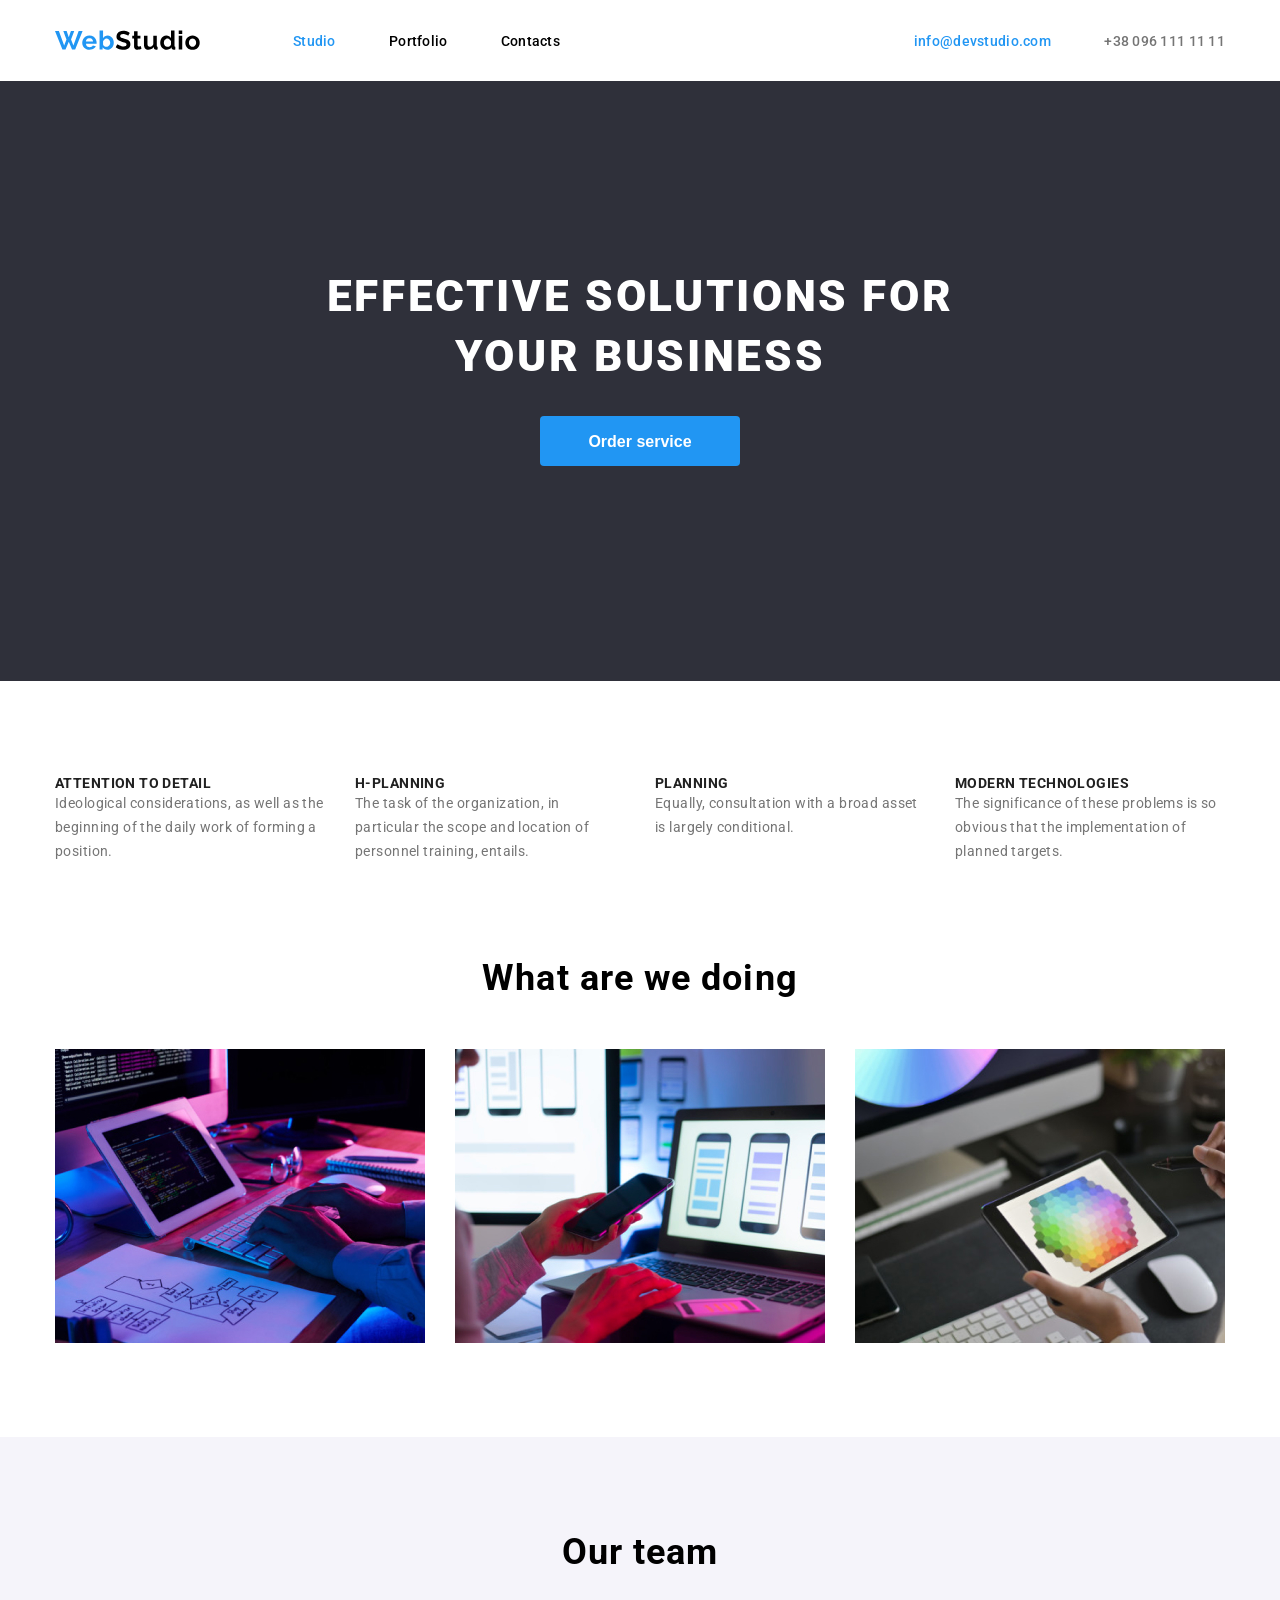
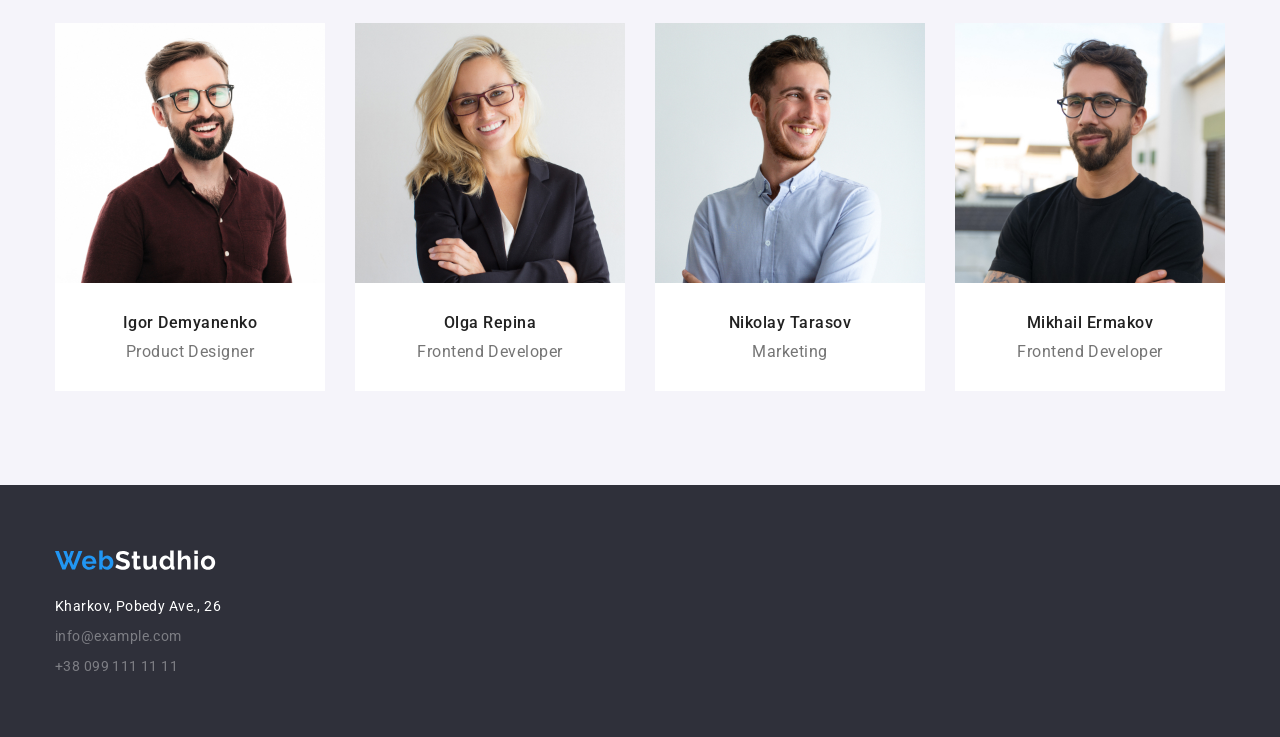
==== index.html @ f6b81341 "first commit" ====
<!DOCTYPE html>
<html lang="en">
<head>
    <meta charset="UTF-8">
    <meta name="viewport" content="width=device-width, initial-scale=1.0">
    <link rel="preconnect" href="https://fonts.googleapis.com">
    <link rel="preconnect" href="https://fonts.gstatic.com" crossorigin>
    <link href="https://fonts.googleapis.com/css2?family=Roboto:ital,wght@0,100..900;1,100..900&display=swap" rel="stylesheet">
    <link rel="stylesheet" href="css\style.css">
    <title>WebStudio</title> 
</head>
<body>
    <header class="header">
    <div class="container">
        <div class="header-container">
            <a href="#" class="header-logo">
                <img src="img\WebStudio.svg" alt="WebStudio" width="145px" height="31px">
            </a>
            <nav class="header-nav">
                <a href="#" class="header-link link-color">Studio</a>
                <a href="#" class="header-link">Portfolio</a>
                <a href="#" class="header-link">Contacts</a>
            </nav>
            <nav class="header-contact">
                <a href="mailto:info@devstudio.com" class="contact link-color">info@devstudio.com</a>
                <a href="tel:380961111111" class="contact color-grey">+38 096 111 11 11</a>
            </nav>
        </div>
    </div>
    </header>
    <main>
        <section class="hero">
            <div class="container hero-container">
            <h1 class="main-title">Effective solutions for your business</h1>
            <button class="button"><a href="#">Order service</a></button>
            </div>
        </section>
        <section class="advan">
            <div class="container">
                <div class="advan-container">
                <div class="description"><h3>Attention to detail</h3><p>Ideological considerations, as well as the beginning of the daily work of forming a position.</p></div>
                <div class="description"><h3>h-Planning</h3><p>The task of the organization, in particular the scope and location of personnel training, entails.</p></div>
                <div class="description"><h3>Planning</h3><p>Equally, consultation with a broad asset is largely conditional.</p></div>
                <div class="description"><h3>Modern technologies</h3><p>The significance of these problems is so obvious that the implementation of planned targets.</p></div>
                </div>
            </div>
        </section>
        <section class="activity">
            <div class="container">
            <h2 class="title">What are we doing</h2>
            <div class="activity-container">
                <img src="img\box 1.jpg" alt="black-tablet" width="370" height="294px">
                <img src="img\box 2.jpg" alt="laptop" width="370" height="294px">
                <img src="img\box 3.jpg" alt="color-tablet" width="370" height="294px">
            </div>
            </div>
        </section>
        <section class="team">
            <div class="container">
            <h2 class="title">Our team</h2>
            <div class="team-container">
                <article class="person"><img src="img\img.jpg" alt="Igor" width="270px" height="260px"><h4>Igor Demyanenko</h4><p>Product Designer</p></article>
                <article class="person"><img src="img\img (1).jpg" alt="Olga" width="270px" height="260px"><h4>Olga Repina</h4><p>Frontend Developer</p></article>
                <article class="person"><img src="img\img (2).jpg" alt="Nikolay" width="270px" height="260px"><h4>Nikolay Tarasov</h4><p>Marketing</p></article>
                <article class="person"><img src="img\img (3).jpg" alt="Mikhail" width="270px" height="260px"><h4>Mikhail Ermakov</h4><p>Frontend Developer</p></article>
            </div>
            </div>
        </section>
    </main>
    <footer class="footer">
        <div class="container">
            <a href="#">
                <img class="footer-logo" src="img\WebStudhio.svg" alt="WebStudhio" width="161px" height="31px">
            </a>
            <p class="adress">Kharkov, Pobedy Ave., 26</p>
            <p class="footer-contact">info@example.com</p>
            <p class="footer-contact">+38 099 111 11 11</p>
        </div>
    </footer>
</body>
</html>
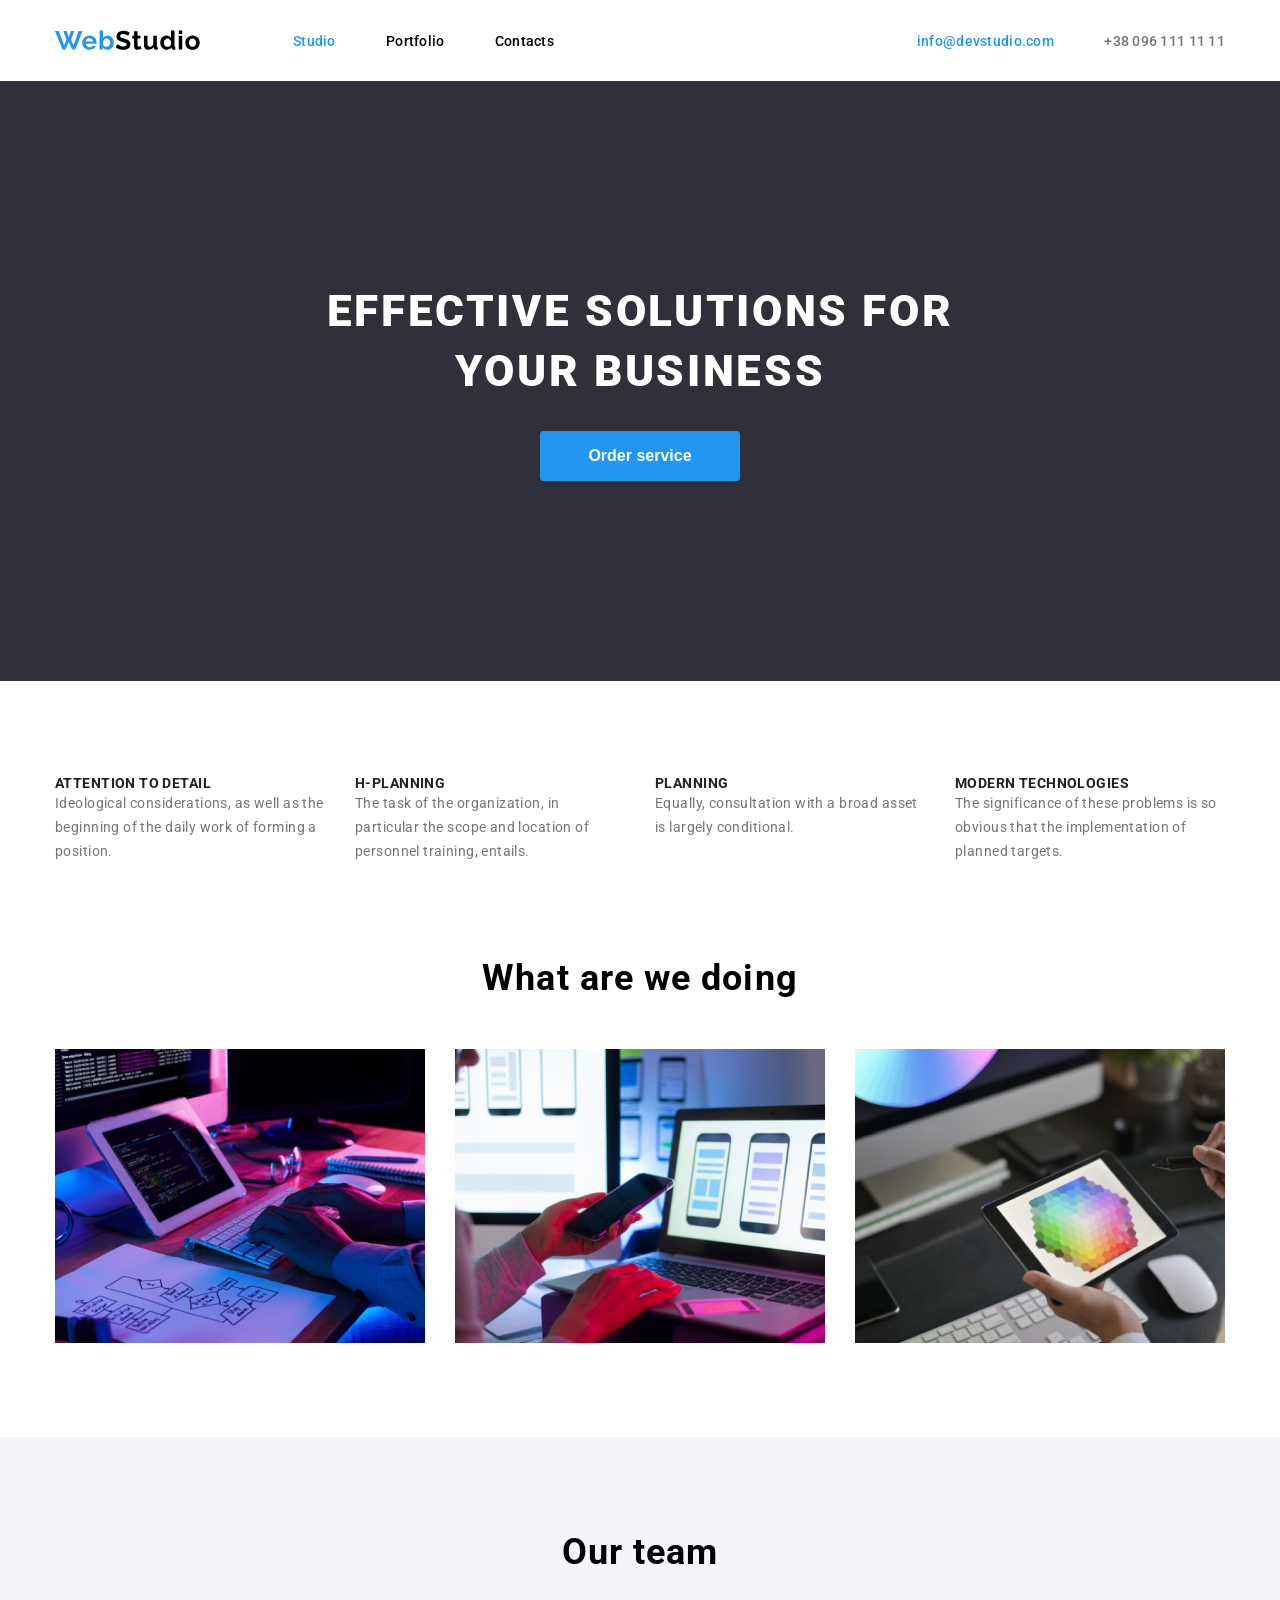
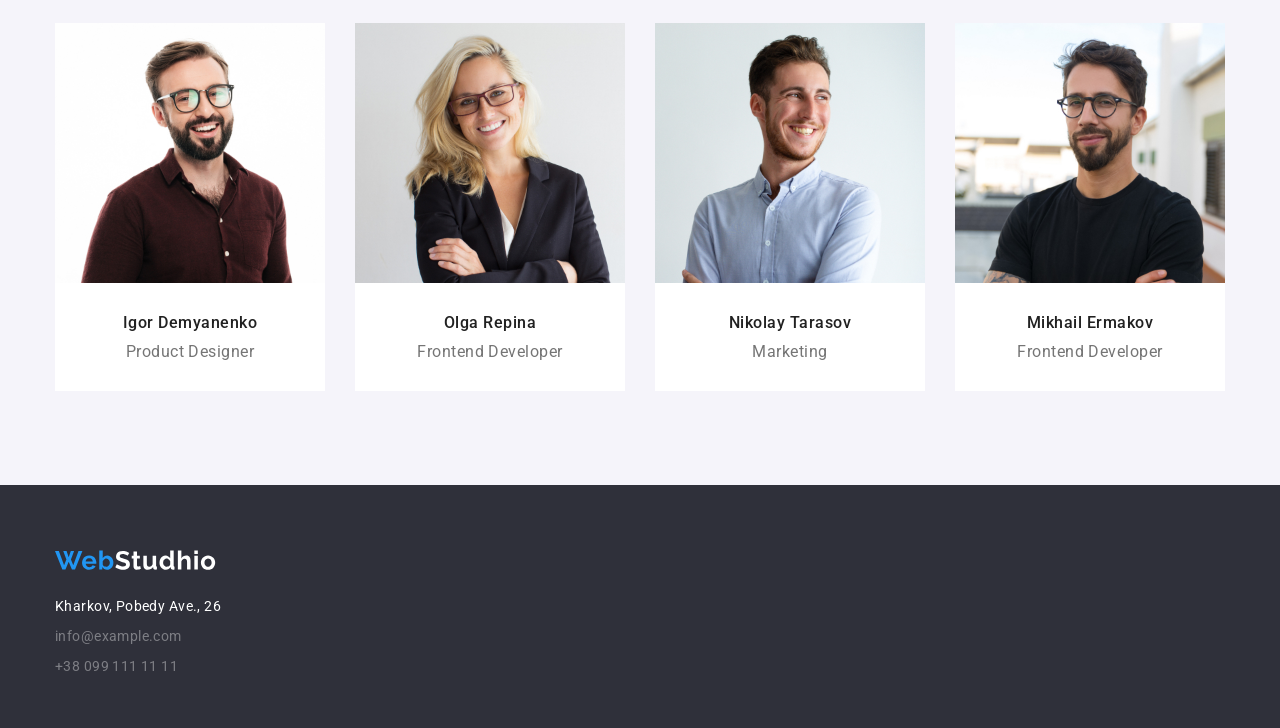
==== commit a8f05825: "second commit" ====
--- a/index.html
+++ b/index.html
@@ -6,7 +6,7 @@
     <link rel="preconnect" href="https://fonts.googleapis.com">
     <link rel="preconnect" href="https://fonts.gstatic.com" crossorigin>
     <link href="https://fonts.googleapis.com/css2?family=Roboto:ital,wght@0,100..900;1,100..900&display=swap" rel="stylesheet">
-    <link rel="stylesheet" href="css\style.css">
+    <link rel="stylesheet" href="css/style.css">
     <title>WebStudio</title> 
 </head>
 <body>
@@ -14,15 +14,15 @@
     <div class="container">
         <div class="header-container">
             <a href="#" class="header-logo">
-                <img src="img\WebStudio.svg" alt="WebStudio" width="145px" height="31px">
+                <img src="img/WebStudio.svg" alt="WebStudio" width="145" height="31">
             </a>
             <nav class="header-nav">
                 <a href="#" class="header-link link-color">Studio</a>
                 <a href="#" class="header-link">Portfolio</a>
-                <a href="#" class="header-link">Contacts</a>
+                <a href="#" class="header-link child3">Contacts</a>
             </nav>
             <nav class="header-contact">
-                <a href="mailto:info@devstudio.com" class="contact link-color">info@devstudio.com</a>
+                <a href="mailto:info@devstudio.com" class="contact link-color child3">info@devstudio.com</a>
                 <a href="tel:380961111111" class="contact color-grey">+38 096 111 11 11</a>
             </nav>
         </div>
@@ -32,16 +32,16 @@
         <section class="hero">
             <div class="container hero-container">
             <h1 class="main-title">Effective solutions for your business</h1>
-            <button class="button"><a href="#">Order service</a></button>
+            <button class="button">Order service</button>
             </div>
         </section>
         <section class="advan">
             <div class="container">
                 <div class="advan-container">
-                <div class="description"><h3>Attention to detail</h3><p>Ideological considerations, as well as the beginning of the daily work of forming a position.</p></div>
-                <div class="description"><h3>h-Planning</h3><p>The task of the organization, in particular the scope and location of personnel training, entails.</p></div>
-                <div class="description"><h3>Planning</h3><p>Equally, consultation with a broad asset is largely conditional.</p></div>
-                <div class="description"><h3>Modern technologies</h3><p>The significance of these problems is so obvious that the implementation of planned targets.</p></div>
+                <div class="description"><h2>Attention to detail</h2><p>Ideological considerations, as well as the beginning of the daily work of forming a position.</p></div>
+                <div class="description"><h2>h-Planning</h2><p>The task of the organization, in particular the scope and location of personnel training, entails.</p></div>
+                <div class="description"><h2>Planning</h2><p>Equally, consultation with a broad asset is largely conditional.</p></div>
+                <div class="description"><h2>Modern technologies</h2><p>The significance of these problems is so obvious that the implementation of planned targets.</p></div>
                 </div>
             </div>
         </section>
@@ -49,9 +49,9 @@
             <div class="container">
             <h2 class="title">What are we doing</h2>
             <div class="activity-container">
-                <img src="img\box 1.jpg" alt="black-tablet" width="370" height="294px">
-                <img src="img\box 2.jpg" alt="laptop" width="370" height="294px">
-                <img src="img\box 3.jpg" alt="color-tablet" width="370" height="294px">
+                <div><img src="img/box1.jpg" alt="black-tablet" width="370" height="294"></div>
+                <div><img src="img/box2.jpg" alt="laptop" width="370" height="294"></div>
+                <div><img src="img/box3.jpg" alt="color-tablet" width="370" height="294"></div>
             </div>
             </div>
         </section>
@@ -59,10 +59,10 @@
             <div class="container">
             <h2 class="title">Our team</h2>
             <div class="team-container">
-                <article class="person"><img src="img\img.jpg" alt="Igor" width="270px" height="260px"><h4>Igor Demyanenko</h4><p>Product Designer</p></article>
-                <article class="person"><img src="img\img (1).jpg" alt="Olga" width="270px" height="260px"><h4>Olga Repina</h4><p>Frontend Developer</p></article>
-                <article class="person"><img src="img\img (2).jpg" alt="Nikolay" width="270px" height="260px"><h4>Nikolay Tarasov</h4><p>Marketing</p></article>
-                <article class="person"><img src="img\img (3).jpg" alt="Mikhail" width="270px" height="260px"><h4>Mikhail Ermakov</h4><p>Frontend Developer</p></article>
+                <article class="person"><img src="img/img.jpg" alt="Igor" width="270" height="260"><div class="person-title"><h3>Igor Demyanenko</h3><p>Product Designer</p></div></article>
+                <article class="person"><img src="img/img(1).jpg" alt="Olga" width="270" height="260"><div class="person-title"><h3>Olga Repina</h3><p>Frontend Developer</p></div></article>
+                <article class="person"><img src="img/img(2).jpg" alt="Nikolay" width="270" height="260"><div class="person-title"><h3>Nikolay Tarasov</h3><p>Marketing</p></div></article>
+                <article class="person"><img src="img/img(3).jpg" alt="Mikhail" width="270" height="260"><div class="person-title"><h3>Mikhail Ermakov</h3><p>Frontend Developer</p></div></article>
             </div>
             </div>
         </section>
@@ -70,11 +70,13 @@
     <footer class="footer">
         <div class="container">
             <a href="#">
-                <img class="footer-logo" src="img\WebStudhio.svg" alt="WebStudhio" width="161px" height="31px">
+                <img class="footer-logo" src="img/WebStudhio.svg" alt="WebStudhio" width="161" height="31">
             </a>
-            <p class="adress">Kharkov, Pobedy Ave., 26</p>
-            <p class="footer-contact">info@example.com</p>
-            <p class="footer-contact">+38 099 111 11 11</p>
+            <ul class="footer-list">
+            <li class="adress">Kharkov, Pobedy Ave., 26</li>
+            <li><a class="footer-contact" href="mailto:info@example.com">info@example.com</a></li>
+            <li><a class="footer-contact" href="tel:380991111111">+38 099 111 11 11</a></li>
+            </ul>
         </div>
     </footer>
 </body>
--- a/css/style.css
+++ b/css/style.css
@@ -0,0 +1,245 @@
+
+      *{
+        box-sizing: border-box;
+        }
+html, body, div, span, applet, object, iframe,
+h1, h2, h3, h4, h5, h6, p, blockquote, pre,
+a, abbr, acronym, address, big, cite, code,
+del, dfn, em, img, ins, kbd, q, s, samp,
+small, strike, strong, sub, sup, tt, var,
+b, u, i, center,
+dl, dt, dd, ol, ul, li,
+fieldset, form, label, legend,
+table, caption, tbody, tfoot, thead, tr, th, td,
+article, aside, canvas, details, embed, 
+figure, figcaption, footer, header, hgroup, 
+menu, nav, output, ruby, section, summary,
+time, mark, audio, video {
+	margin: 0;
+	padding: 0;
+	border: 0;
+	font-size: 100%;
+	font: inherit;
+	vertical-align: middle;
+}
+article, aside, details, figcaption, figure, 
+footer, header, hgroup, menu, nav, section {
+	display: block;
+}
+body {
+	line-height: 1;
+}
+ol, ul {
+	list-style: none;
+}
+blockquote, q {
+	quotes: none;
+}
+blockquote:before, blockquote:after,
+q:before, q:after {
+	content: '';
+	content: none;
+}
+table {
+	border-collapse: collapse;
+	border-spacing: 0;
+}
+    body{
+        font-family: "Roboto", sans-serif;
+        background-color: #FFFFFF;
+        line-height: 100%;
+    }
+    a{
+        color: inherit;
+        text-decoration: none;
+    }
+    .container{
+        width: 1200px;
+        margin:0 auto;
+        padding: 0 15px;
+    }
+    .title{
+        font-size: 36px;
+        font-weight: 700;
+        letter-spacing: 0.03em;
+        line-height: 42px;
+    }
+    /* Header section */
+    .header{
+        padding: 25px 0;
+    }
+    .header-container{
+        display: flex;
+        align-items: center;
+        font-weight: 500;
+        font-size: 14px;
+        letter-spacing: 0.02em;
+    }
+    .header-logo{
+        margin-right: 93px;
+    }
+    .header-nav{
+        font-size: 0;
+    }
+    .header-link{
+    display: inline-block;
+    margin-right: 50px;
+    font-size: 14px;
+    }
+    .header-contact{
+        margin-left: auto;
+        font-size: 0;
+    }
+    .contact{
+    margin-left: 50px;
+    display: inline-block;
+    font-size: 14px;
+    }
+    .link-color{
+        color: #2196F3;
+    }
+    .color-grey{
+        color: #757575;
+    }
+    .child3{
+        margin: 0;
+    }
+        /* Footer section */
+    .footer{
+        background-color: #2F303A;
+        padding: 60px 0 51px;
+        font-weight: 400;
+        font-size: 14px;
+        letter-spacing: 0.03em;
+    }
+    .footer-logo{
+        display: inline-block;  
+    }
+    .adress{
+        color: #FFFFFF;
+        line-height: 21px;
+    }
+    .footer-contact{
+        color: #FFFFFF60;
+        line-height: 21px;
+    }
+    .footer-list{
+        margin-top: 20px;
+    }
+    ul li{
+        margin-bottom: 9px;
+    }
+    ul li:last-child{
+        margin: 0;
+    }
+        /* Hero section */
+    .hero{
+        background-color: #2F303A;
+    }
+    .hero-container{
+        min-height: 600px;
+        display: flex;
+        flex-direction: column;
+        justify-content: center;
+        align-items: center;
+        }
+    .main-title{
+        color: #FFFFFF;
+        text-transform: uppercase;
+        font-weight: 900;
+        font-size: 44px;
+        line-height: 60px;
+        letter-spacing: 0.06em;
+        max-width: 696px;
+        text-align: center;
+    }
+    .button{
+        background-color: #2196F3;
+        color: #FFFFFF;
+        border: none;
+        width: 200px;
+        height: 50px;
+        font-weight: 700;
+        font-size: 16px;
+        border-radius: 4px;
+        margin-top: 30px;
+    }
+
+    /* Advan section */
+    .advan{
+        padding: 94px 0;
+    }
+    .advan-container{
+        display: flex;
+        gap: 30px;
+    }
+    .description{
+        flex: 1 1 25%;
+    }
+    .description>h2{
+        font-weight: 700;
+        text-transform: uppercase;
+        font-size: 14px;
+        letter-spacing: 0.03em;
+        color: #212121;
+    }
+    .description>p{
+        font-weight: 400;
+        color: #757575;
+        font-size: 14px;
+        line-height: 24px;
+        letter-spacing: 0.03em;
+    }
+    /* Activity section */
+    .activity{
+        text-align: center;
+        padding-bottom: 94px;
+    }
+    .activity-container{
+        display: flex;
+        gap: 30px;
+        margin: 50px 0 0;
+    }
+    /* Team section */
+    .team{
+        text-align: center;
+        background-color: #F5F4FA;
+        min-height: 648px;
+        display: flex;
+        flex-direction: column;
+        justify-content: center;
+        align-items: center;
+    }
+    .team-container{
+        display: flex;
+        justify-content: center;
+        gap: 30px;
+        margin-top: 50px;
+    }
+    .person{
+        background-color: #FFFFFF;
+        flex: 1 1 25%;
+    }
+    .person-title{
+        padding: 30px;
+    }
+    .person-title>h3{
+        margin: 0 0 10px;
+        color: #212121;
+        font-weight: 500;
+        font-size: 16px;
+        line-height: 19px;
+        letter-spacing: 0.03em;
+    }
+    .person-title>p{
+        color: #757575;
+        font-weight: 400;
+        font-size: 16px;
+        line-height: 19px;
+        letter-spacing: 0.03em;
+    }
+    .person>img{
+        object-fit: cover;
+        width: 100%;
+        height: 260px;
+    }
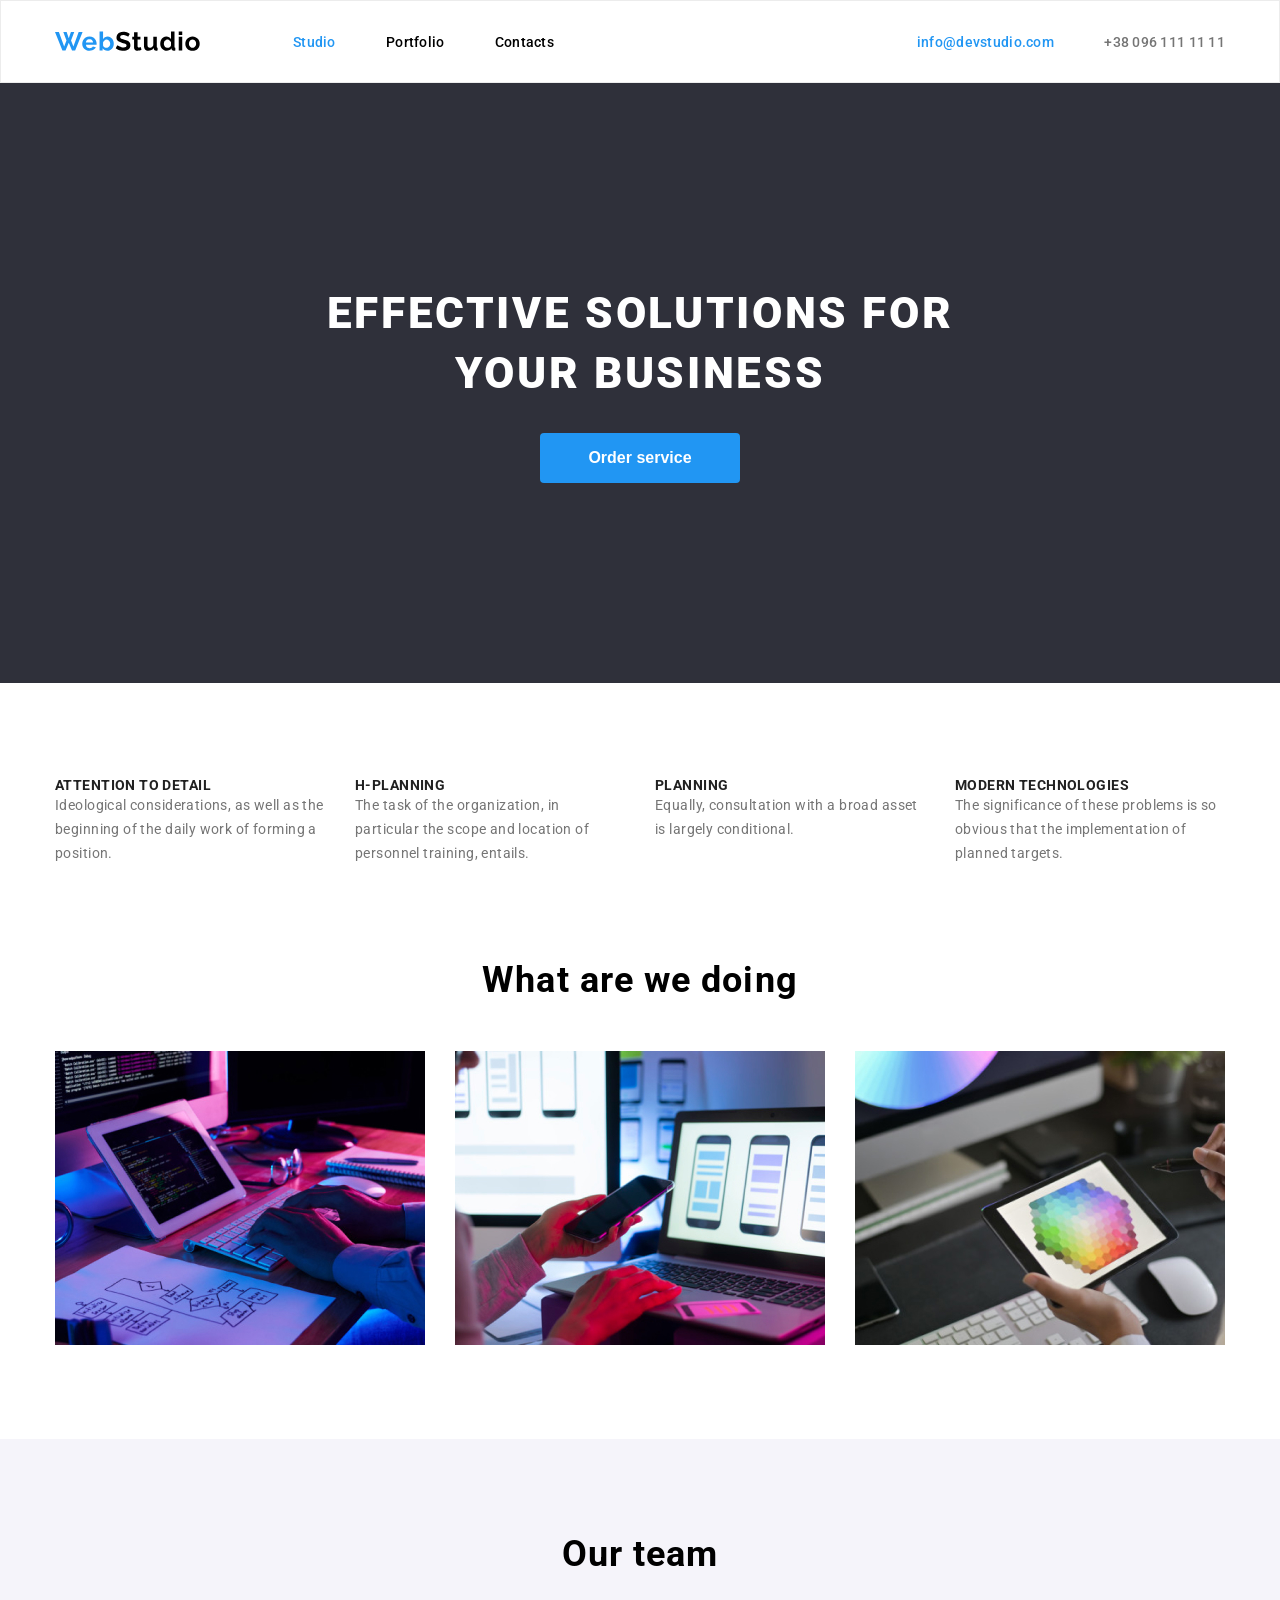
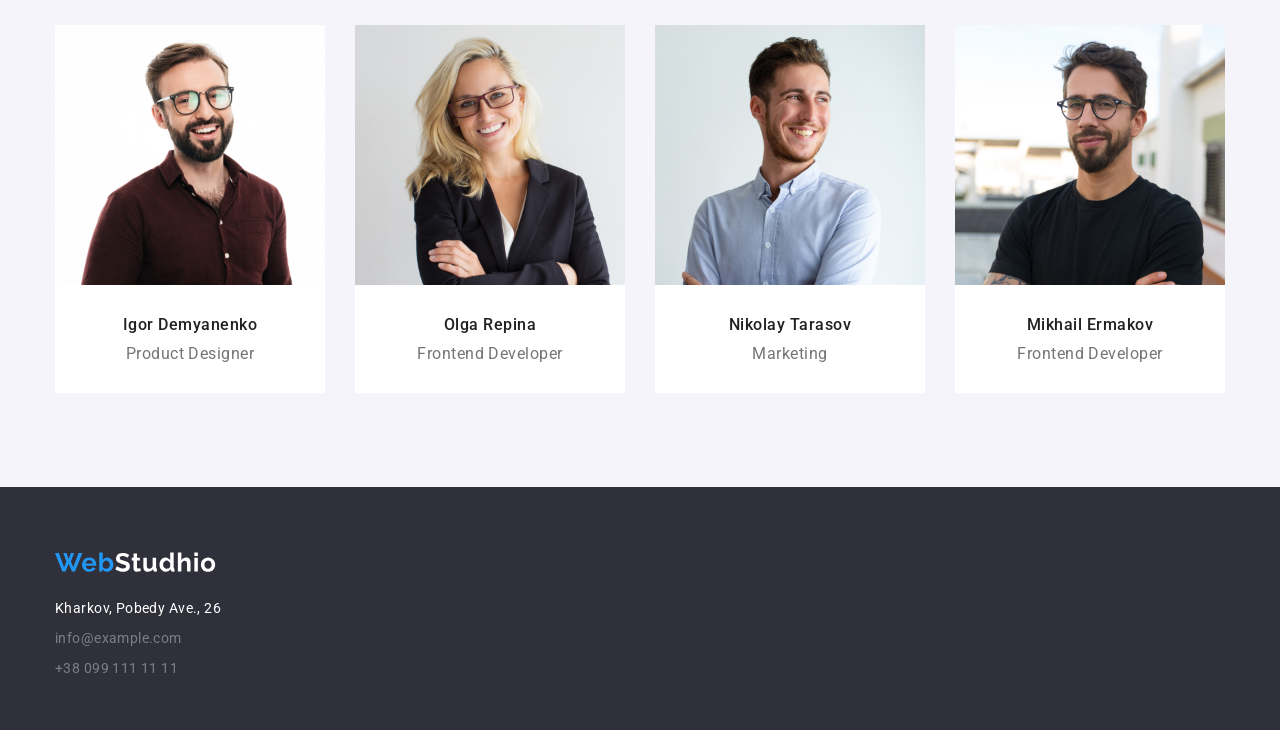
==== commit 461b2c74: "third commit" ====
--- a/index.html
+++ b/index.html
@@ -3,9 +3,6 @@
 <head>
     <meta charset="UTF-8">
     <meta name="viewport" content="width=device-width, initial-scale=1.0">
-    <link rel="preconnect" href="https://fonts.googleapis.com">
-    <link rel="preconnect" href="https://fonts.gstatic.com" crossorigin>
-    <link href="https://fonts.googleapis.com/css2?family=Roboto:ital,wght@0,100..900;1,100..900&display=swap" rel="stylesheet">
     <link rel="stylesheet" href="css/style.css">
     <title>WebStudio</title> 
 </head>
@@ -13,17 +10,17 @@
     <header class="header">
     <div class="container">
         <div class="header-container">
-            <a href="#" class="header-logo">
+            <a href="index.html" class="header-logo">
                 <img src="img/WebStudio.svg" alt="WebStudio" width="145" height="31">
             </a>
             <nav class="header-nav">
-                <a href="#" class="header-link link-color">Studio</a>
-                <a href="#" class="header-link">Portfolio</a>
+                <a href="index.html" class="header-link active">Studio</a>
+                <a href="portfolio.html" class="header-link">Portfolio</a>
                 <a href="#" class="header-link child3">Contacts</a>
             </nav>
             <nav class="header-contact">
-                <a href="mailto:info@devstudio.com" class="contact link-color child3">info@devstudio.com</a>
-                <a href="tel:380961111111" class="contact color-grey">+38 096 111 11 11</a>
+                <a href="mailto:info@devstudio.com" class="contact child3 active">info@devstudio.com</a>
+                <a href="tel:380961111111" class="contact">+38 096 111 11 11</a>
             </nav>
         </div>
     </div>
@@ -69,7 +66,7 @@
     </main>
     <footer class="footer">
         <div class="container">
-            <a href="#">
+            <a href="index.html">
                 <img class="footer-logo" src="img/WebStudhio.svg" alt="WebStudhio" width="161" height="31">
             </a>
             <ul class="footer-list">
--- a/css/style.css
+++ b/css/style.css
@@ -26,6 +26,9 @@
 footer, header, hgroup, menu, nav, section {
 	display: block;
 }
+html, body{
+    scroll-behavior: smooth;
+}
 body {
 	line-height: 1;
 }
@@ -44,9 +47,48 @@
 	border-collapse: collapse;
 	border-spacing: 0;
 }
+@font-face {
+    font-family: 'Roboto';
+    src: url('../fonts/Roboto-Black.woff2') format('woff2');
+    font-weight: 900;
+    font-style: normal;
+    font-display: swap;
+}
+
+@font-face {
+    font-family: 'Roboto';
+    src: url('../fonts/Roboto-Bold.woff2') format('woff2');
+    font-weight: 700;
+    font-style: normal;
+    font-display: swap;
+}
+
+@font-face {
+    font-family: 'Roboto';
+    src: url('../fonts/Roboto-Medium.woff2') format('woff2');
+    font-weight: 500;
+    font-style: normal;
+    font-display: swap;
+}
+
+@font-face {
+    font-family: 'Roboto';
+    src: url('../fonts/Roboto-Regular.woff2') format('woff2');
+    font-weight: 400;
+    font-style: normal;
+    font-display: swap;
+}
+:root{
+    --background-color: #FFFFFF;
+    --block-color: #2F303A;
+    --text-color: #757575;
+    --title-color: #212121;
+    --person-color: #F5F4FA;
+    --button-color: #2196F3;
+}
     body{
         font-family: "Roboto", sans-serif;
-        background-color: #FFFFFF;
+        background-color: var(--background-color);
         line-height: 100%;
     }
     a{
@@ -67,6 +109,7 @@
     /* Header section */
     .header{
         padding: 25px 0;
+        border: #ECECEC solid 1px;
     }
     .header-container{
         display: flex;
@@ -86,6 +129,9 @@
     margin-right: 50px;
     font-size: 14px;
     }
+    .header-link.active{
+        color: var(--button-color);
+    }
     .header-contact{
         margin-left: auto;
         font-size: 0;
@@ -94,19 +140,17 @@
     margin-left: 50px;
     display: inline-block;
     font-size: 14px;
-    }
-    .link-color{
-        color: #2196F3;
-    }
-    .color-grey{
-        color: #757575;
+    color: var(--text-color);
+    }
+    .contact.active{
+        color: var(--button-color);
     }
     .child3{
         margin: 0;
     }
         /* Footer section */
     .footer{
-        background-color: #2F303A;
+        background-color: var(--block-color);
         padding: 60px 0 51px;
         font-weight: 400;
         font-size: 14px;
@@ -116,7 +160,7 @@
         display: inline-block;  
     }
     .adress{
-        color: #FFFFFF;
+        color: var(--background-color);
         line-height: 21px;
     }
     .footer-contact{
@@ -134,7 +178,7 @@
     }
         /* Hero section */
     .hero{
-        background-color: #2F303A;
+        background-color: var(--block-color);
     }
     .hero-container{
         min-height: 600px;
@@ -144,7 +188,7 @@
         align-items: center;
         }
     .main-title{
-        color: #FFFFFF;
+        color: var(--background-color);
         text-transform: uppercase;
         font-weight: 900;
         font-size: 44px;
@@ -154,8 +198,8 @@
         text-align: center;
     }
     .button{
-        background-color: #2196F3;
-        color: #FFFFFF;
+        background-color: var(--button-color);
+        color: var(--background-color);
         border: none;
         width: 200px;
         height: 50px;
@@ -181,11 +225,11 @@
         text-transform: uppercase;
         font-size: 14px;
         letter-spacing: 0.03em;
-        color: #212121;
+        color: var(--title-color);
     }
     .description>p{
         font-weight: 400;
-        color: #757575;
+        color: var(--text-color);
         font-size: 14px;
         line-height: 24px;
         letter-spacing: 0.03em;
@@ -203,7 +247,7 @@
     /* Team section */
     .team{
         text-align: center;
-        background-color: #F5F4FA;
+        background-color: var(--person-color);
         min-height: 648px;
         display: flex;
         flex-direction: column;
@@ -217,7 +261,7 @@
         margin-top: 50px;
     }
     .person{
-        background-color: #FFFFFF;
+        background-color: var(--background-color);
         flex: 1 1 25%;
     }
     .person-title{
@@ -225,14 +269,14 @@
     }
     .person-title>h3{
         margin: 0 0 10px;
-        color: #212121;
+        color: var(--title-color);
         font-weight: 500;
         font-size: 16px;
         line-height: 19px;
         letter-spacing: 0.03em;
     }
     .person-title>p{
-        color: #757575;
+        color: var(--text-color);
         font-weight: 400;
         font-size: 16px;
         line-height: 19px;
@@ -242,4 +286,105 @@
         object-fit: cover;
         width: 100%;
         height: 260px;
-    }+    }
+    /* Portfolio section */
+    .projects {
+        padding: 94px 0;
+        min-height: 1360px;
+}
+.nav {
+    display: flex;
+    gap: 8px;
+    justify-content: center;
+    padding-bottom: 50px;
+    font-size: 0;
+}
+.nav>a{
+    display: inline-block;
+    text-decoration: none;
+    cursor: pointer;
+    text-align: center;
+    padding: 6px 0;
+    border: none;
+    border-radius: 4px;
+    height: 38px;
+    font-family: "Roboto", sans-serif;
+    font-weight: 500;
+    font-size: 16px;
+    line-height: 26px;
+    letter-spacing: 0.03em;
+    background-color: var(--person-color);
+    color: var(--title-color);
+}
+.nav>a:hover{
+    background-color: var(--button-color);
+    color: var(--background-color);
+}
+.nav>a:nth-child(1){
+    width: 73px;
+}
+.nav>a:nth-child(1).active{
+    background-color: var(--button-color);
+    color: var(--background-color);
+}
+.nav>a:nth-child(2){
+width: 128px;
+}
+.nav>a:nth-child(2).active{
+    background-color: var(--button-color);
+    color: var(--background-color);
+}
+.nav>a:nth-child(3){
+width: 145px;
+}
+.nav>a:nth-child(3).active{
+    background-color: var(--button-color);
+    color: var(--background-color);
+}
+.nav>a:nth-child(4){
+width: 103px;
+}
+.nav>a:nth-child(4).active{
+    background-color: var(--button-color);
+    color: var(--background-color);
+}
+.nav>a:nth-child(5){
+width: 130px;
+}
+.nav>a:nth-child(5).active{
+    background-color: var(--button-color);
+    color: var(--background-color);
+}
+/* Portfolio-cards section */
+.cards {
+display: flex;
+flex-wrap: wrap;
+gap: 30px;
+}
+.portfolio-card {
+flex: 1 1 370px;
+border: #EEEEEE 1px solid;
+}
+.portfolio-card>img{
+    object-fit: cover;
+    width: 100%;
+    height: 294px;
+}
+.card-title {
+padding: 20px;
+}
+.card-title>h2{
+color: var(--title-color);
+font-size: 18px;
+line-height: 36px;
+font-weight: 700;
+letter-spacing: 0.06em;
+}
+.card-title>p{
+color: var(--text-color);
+line-height: 30px;
+font-weight: 400;
+font-size: 16px;
+letter-spacing: 0.03em;
+margin-top: 4px;
+}
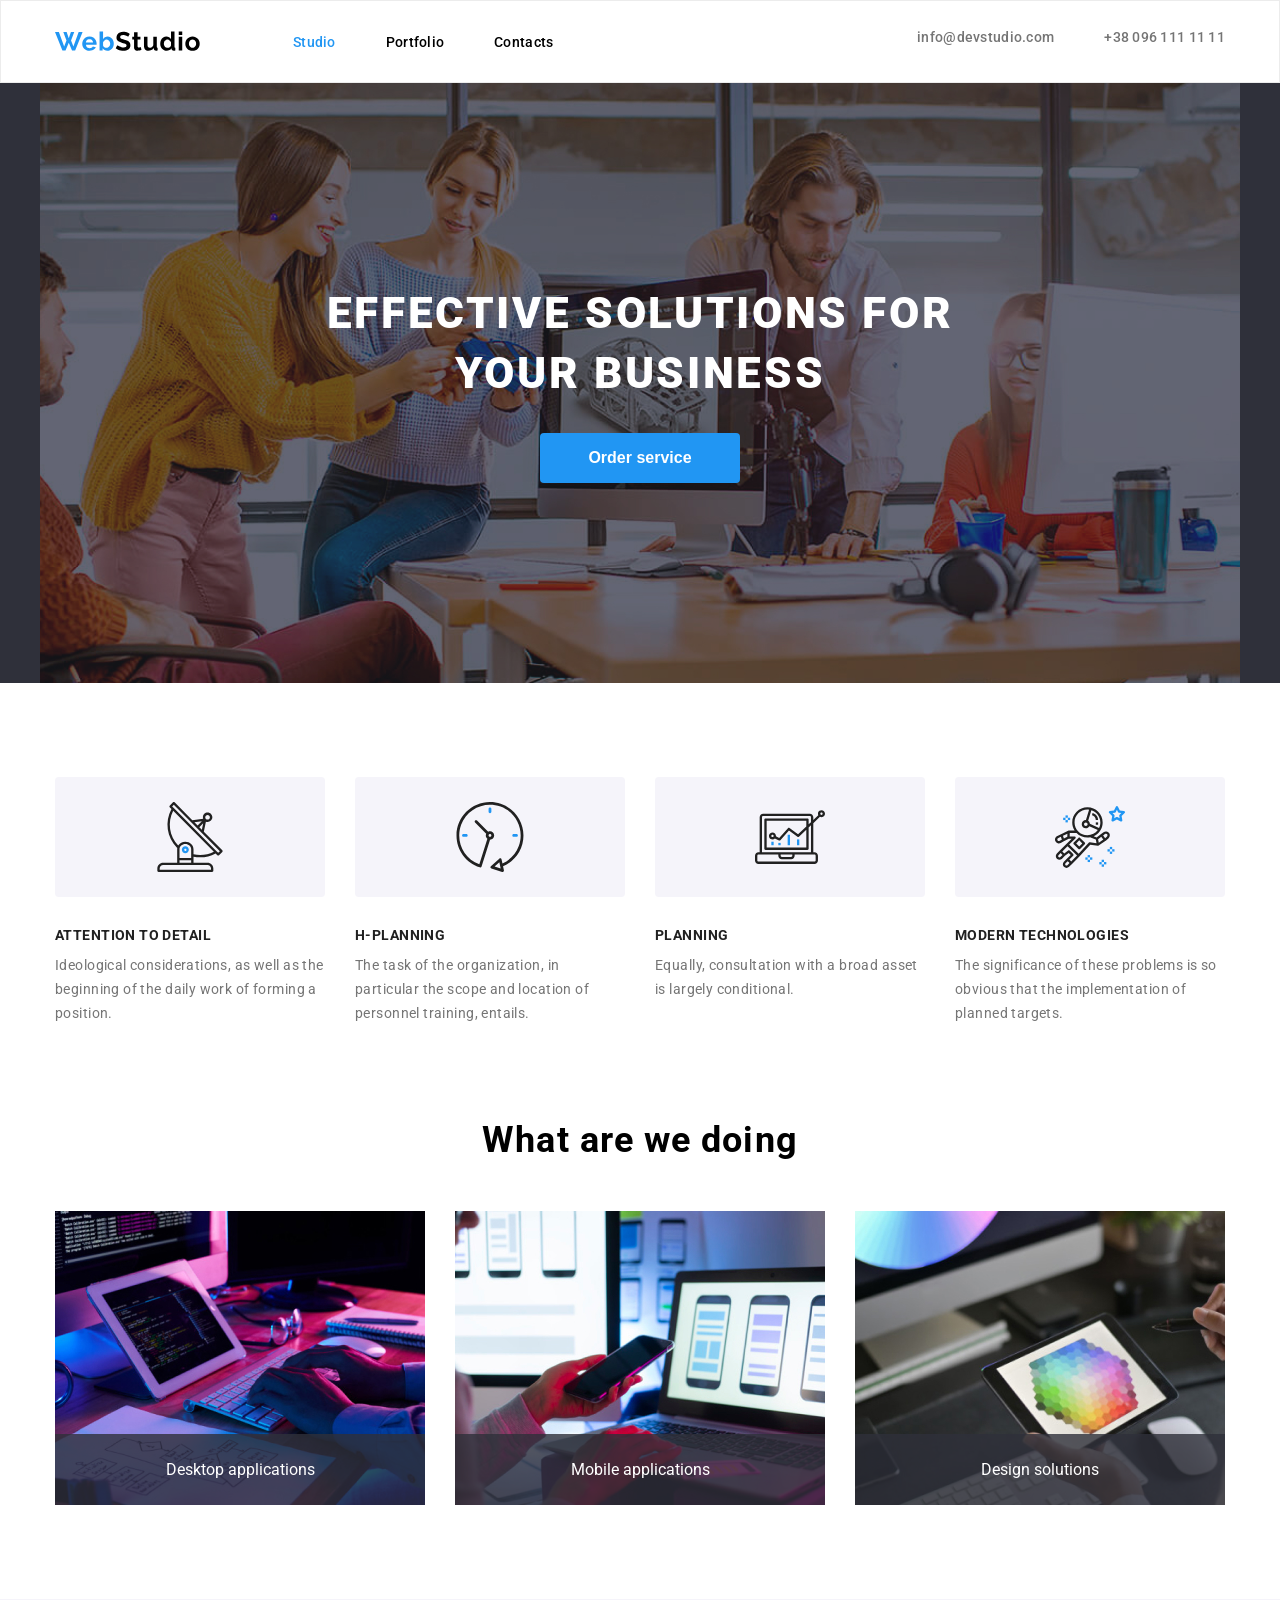
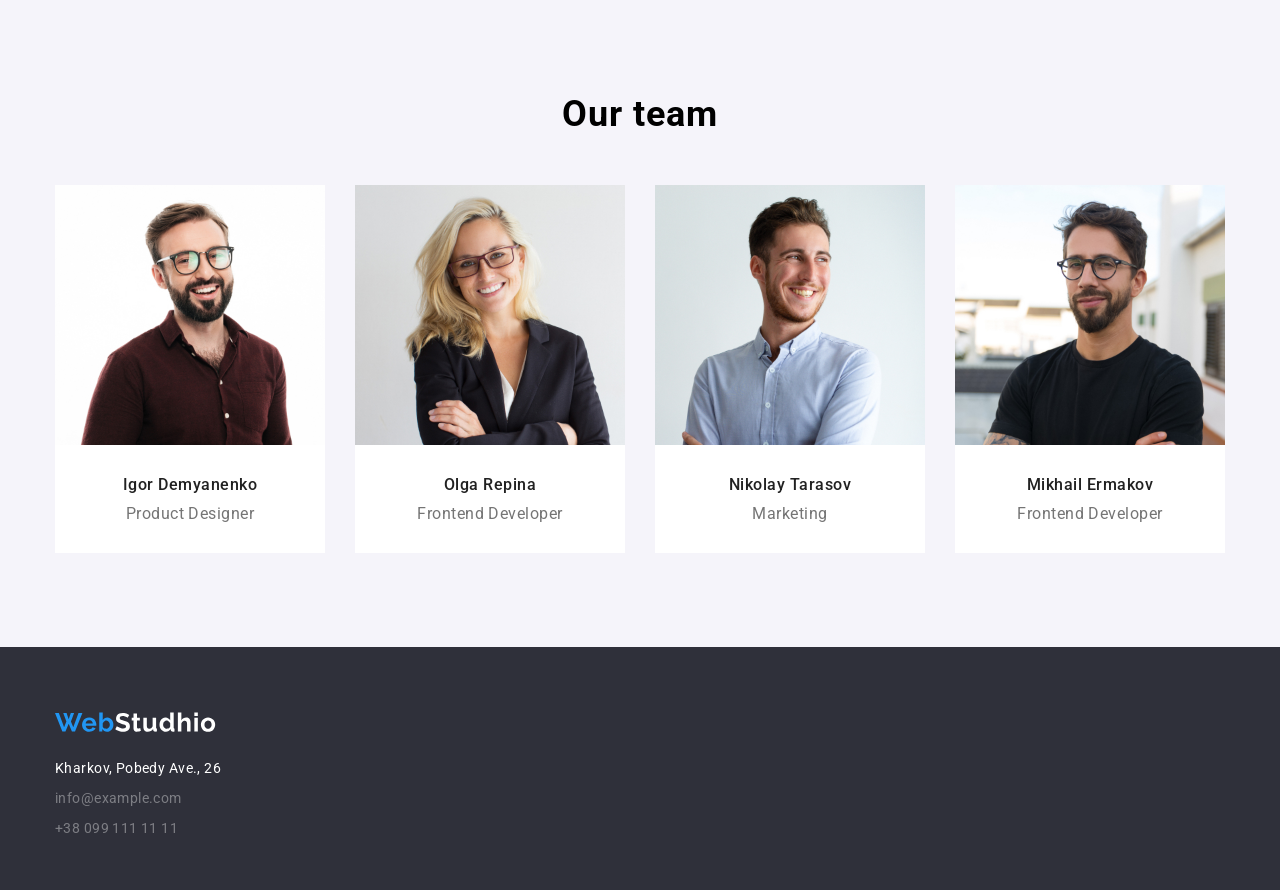
==== commit 866469c4: "7th commit" ====
--- a/index.html
+++ b/index.html
@@ -13,14 +13,18 @@
             <a href="index.html" class="header-logo">
                 <img src="img/WebStudio.svg" alt="WebStudio" width="145" height="31">
             </a>
-            <nav class="header-nav">
-                <a href="index.html" class="header-link active">Studio</a>
-                <a href="portfolio.html" class="header-link">Portfolio</a>
-                <a href="#" class="header-link child3">Contacts</a>
+            <nav>
+                <ul class="header-nav">
+                <li><a href="index.html" class="header-link active">Studio</a></li>
+                <li><a href="portfolio.html" class="header-link">Portfolio</a></li>
+                <li><a href="#" class="header-link">Contacts</a></li>
+                </ul>
             </nav>
             <nav class="header-contact">
-                <a href="mailto:info@devstudio.com" class="contact child3 active">info@devstudio.com</a>
-                <a href="tel:380961111111" class="contact">+38 096 111 11 11</a>
+                <ul class="contact-flex">
+                <li><a href="mailto:info@devstudio.com" class="contact">info@devstudio.com</a></li>
+                <li><a href="tel:380961111111" class="contact">+38 096 111 11 11</a></li>
+                </ul>
             </nav>
         </div>
     </div>
@@ -35,10 +39,10 @@
         <section class="advan">
             <div class="container">
                 <div class="advan-container">
-                <div class="description"><h2>Attention to detail</h2><p>Ideological considerations, as well as the beginning of the daily work of forming a position.</p></div>
-                <div class="description"><h2>h-Planning</h2><p>The task of the organization, in particular the scope and location of personnel training, entails.</p></div>
-                <div class="description"><h2>Planning</h2><p>Equally, consultation with a broad asset is largely conditional.</p></div>
-                <div class="description"><h2>Modern technologies</h2><p>The significance of these problems is so obvious that the implementation of planned targets.</p></div>
+                <div class="description"><div class="advan-text before1"><h2>Attention to detail</h2><p>Ideological considerations, as well as the beginning of the daily work of forming a position.</p></div></div>
+                <div class="description"><div class="advan-text before2"><h2>h-Planning</h2><p>The task of the organization, in particular the scope and location of personnel training, entails.</p></div></div>
+                <div class="description"><div class="advan-text before3"><h2>Planning</h2><p>Equally, consultation with a broad asset is largely conditional.</p></div></div>
+                <div class="description"><div class="advan-text before4"><h2>Modern technologies</h2><p>The significance of these problems is so obvious that the implementation of planned targets.</p></div></div>
                 </div>
             </div>
         </section>
@@ -46,9 +50,9 @@
             <div class="container">
             <h2 class="title">What are we doing</h2>
             <div class="activity-container">
-                <div><img src="img/box1.jpg" alt="black-tablet" width="370" height="294"></div>
-                <div><img src="img/box2.jpg" alt="laptop" width="370" height="294"></div>
-                <div><img src="img/box3.jpg" alt="color-tablet" width="370" height="294"></div>
+                <div class="act-img-container"><img src="img/box1.jpg" alt="black-tablet" width="370" height="294"><div class="act-img-description">Desktop applications</div></div>
+                <div class="act-img-container"><img src="img/box2.jpg" alt="laptop" width="370" height="294"><div class="act-img-description">Mobile applications</div></div>
+                <div class="act-img-container"><img src="img/box3.jpg" alt="color-tablet" width="370" height="294"><div class="act-img-description">Design solutions</div></div>
             </div>
             </div>
         </section>
--- a/css/style.css
+++ b/css/style.css
@@ -122,31 +122,68 @@
         margin-right: 93px;
     }
     .header-nav{
-        font-size: 0;
+        display: flex;
+        gap: 50px;
+    }
+    .header-nav>li{
+        position: relative;
+        margin: 0;
     }
     .header-link{
-    display: inline-block;
-    margin-right: 50px;
     font-size: 14px;
+    display: block;
+    }
+    .filters-list{
+        position: absolute;
+        top: 100%;
+        left:0;
+        display: none;
+    }
+    .filters-item{
+    background: var(--button-color);
+    margin: 0;
+    }
+    .filters-item>a{
+        display: block;
+        color: var(--background-color);
+        padding: 5px;
+    }
+    .filters:hover>.filters-list{
+        display: block;
+    }
+    .contacts-list{
+        position: absolute;
+        top: calc(100% - 26px);
+        right:100%;
+        display: none;
+    }
+    .contacts-item{
+        background: var(--button-color);
+    }
+    .contacts-item>a{
+        display: block;
+        color: var(--background-color);
+        padding: 5px;
+    }
+    .contacts:hover>.contacts-list{
+        display: block;
     }
     .header-link.active{
         color: var(--button-color);
     }
     .header-contact{
         margin-left: auto;
-        font-size: 0;
+    }
+    .contact-flex{
+        display: flex;
+        gap: 50px;
     }
     .contact{
-    margin-left: 50px;
-    display: inline-block;
     font-size: 14px;
     color: var(--text-color);
     }
     .contact.active{
         color: var(--button-color);
-    }
-    .child3{
-        margin: 0;
     }
         /* Footer section */
     .footer{
@@ -181,13 +218,22 @@
         background-color: var(--block-color);
     }
     .hero-container{
+        position: relative;
         min-height: 600px;
         display: flex;
         flex-direction: column;
         justify-content: center;
         align-items: center;
+        background: url('../img/background.jpg') no-repeat 50% / cover;
+        }
+        .hero-container::before{
+            content: '';
+            position: absolute;
+            inset: 0;
+            background: rgb(47, 48, 58, .4);
         }
     .main-title{
+        position: relative;
         color: var(--background-color);
         text-transform: uppercase;
         font-weight: 900;
@@ -198,6 +244,7 @@
         text-align: center;
     }
     .button{
+        position: relative;
         background-color: var(--button-color);
         color: var(--background-color);
         border: none;
@@ -219,15 +266,58 @@
     }
     .description{
         flex: 1 1 25%;
-    }
-    .description>h2{
+        position: relative;
+    }
+    .advan-text::before{
+        content: '';
+        background: #F5F4FA 50%;
+        width: 270px;
+        height: 120px;
+        border-radius: 4px;
+        position: absolute;
+        inset: 0;
+    }
+    .before1::before{
+        content: '';
+        background-image: url('../img/before1.svg');
+        background-repeat: no-repeat;
+        position: absolute;
+        inset: 0;
+    }
+    .before2::before{
+        content: '';
+        background-image: url('../img/before2.svg');
+        background-repeat: no-repeat;
+        position: absolute;
+        inset: 0;
+    }
+    .before3::before{
+        content: '';
+        background-image: url('../img/before3.svg');
+        background-repeat: no-repeat;
+        position: absolute;
+        inset: 0;
+    }
+    .before4::before{
+        content: '';
+        background-image: url('../img/before4.svg');
+        background-repeat: no-repeat;
+        position: absolute;
+        inset: 0;
+    }
+    .description>div>h2{
+        position: relative;
         font-weight: 700;
+        line-height: 16px;
         text-transform: uppercase;
         font-size: 14px;
         letter-spacing: 0.03em;
         color: var(--title-color);
-    }
-    .description>p{
+        margin-bottom: 10px;
+        padding-top: 150px;
+    }
+    .description>div>p{
+        position: relative;
         font-weight: 400;
         color: var(--text-color);
         font-size: 14px;
@@ -286,6 +376,19 @@
         object-fit: cover;
         width: 100%;
         height: 260px;
+    }
+    .act-img-container{
+        position: relative;
+    }
+    .act-img-description{
+        height: 24%;
+        width: 100%;
+        background-color: rgb(47, 48, 58, 0.8);
+        align-content: center;
+        color: var(--background-color);
+        position: absolute;
+        bottom: 0;
+        left: 0;
     }
     /* Portfolio section */
     .projects {
@@ -359,13 +462,17 @@
 .cards {
 display: flex;
 flex-wrap: wrap;
-gap: 30px;
+row-gap: 30px;
+margin: 0 -15px;
 }
 .portfolio-card {
-flex: 1 1 370px;
+flex: 0 0 33.333%;
+padding: 0 15px;
+}
+.portfolio-card > div {
 border: #EEEEEE 1px solid;
 }
-.portfolio-card>img{
+.image-div>img{
     object-fit: cover;
     width: 100%;
     height: 294px;
@@ -387,4 +494,25 @@
 font-size: 16px;
 letter-spacing: 0.03em;
 margin-top: 4px;
+}
+/* Cards hover */
+.image-div{
+position: relative;
+}
+.image-div>div{
+position: absolute;
+inset: 0;
+font-size: 20px;
+line-height: 30px;
+color: var(--background-color);
+padding: 24px;
+background-color: rgb(33, 150, 243, .5);
+display: none;
+}
+.portfolio-card:hover>div>.image-div>div{
+    display: block;
+    align-content: center;
+}
+.nowrap{
+    text-wrap:nowrap;
 }
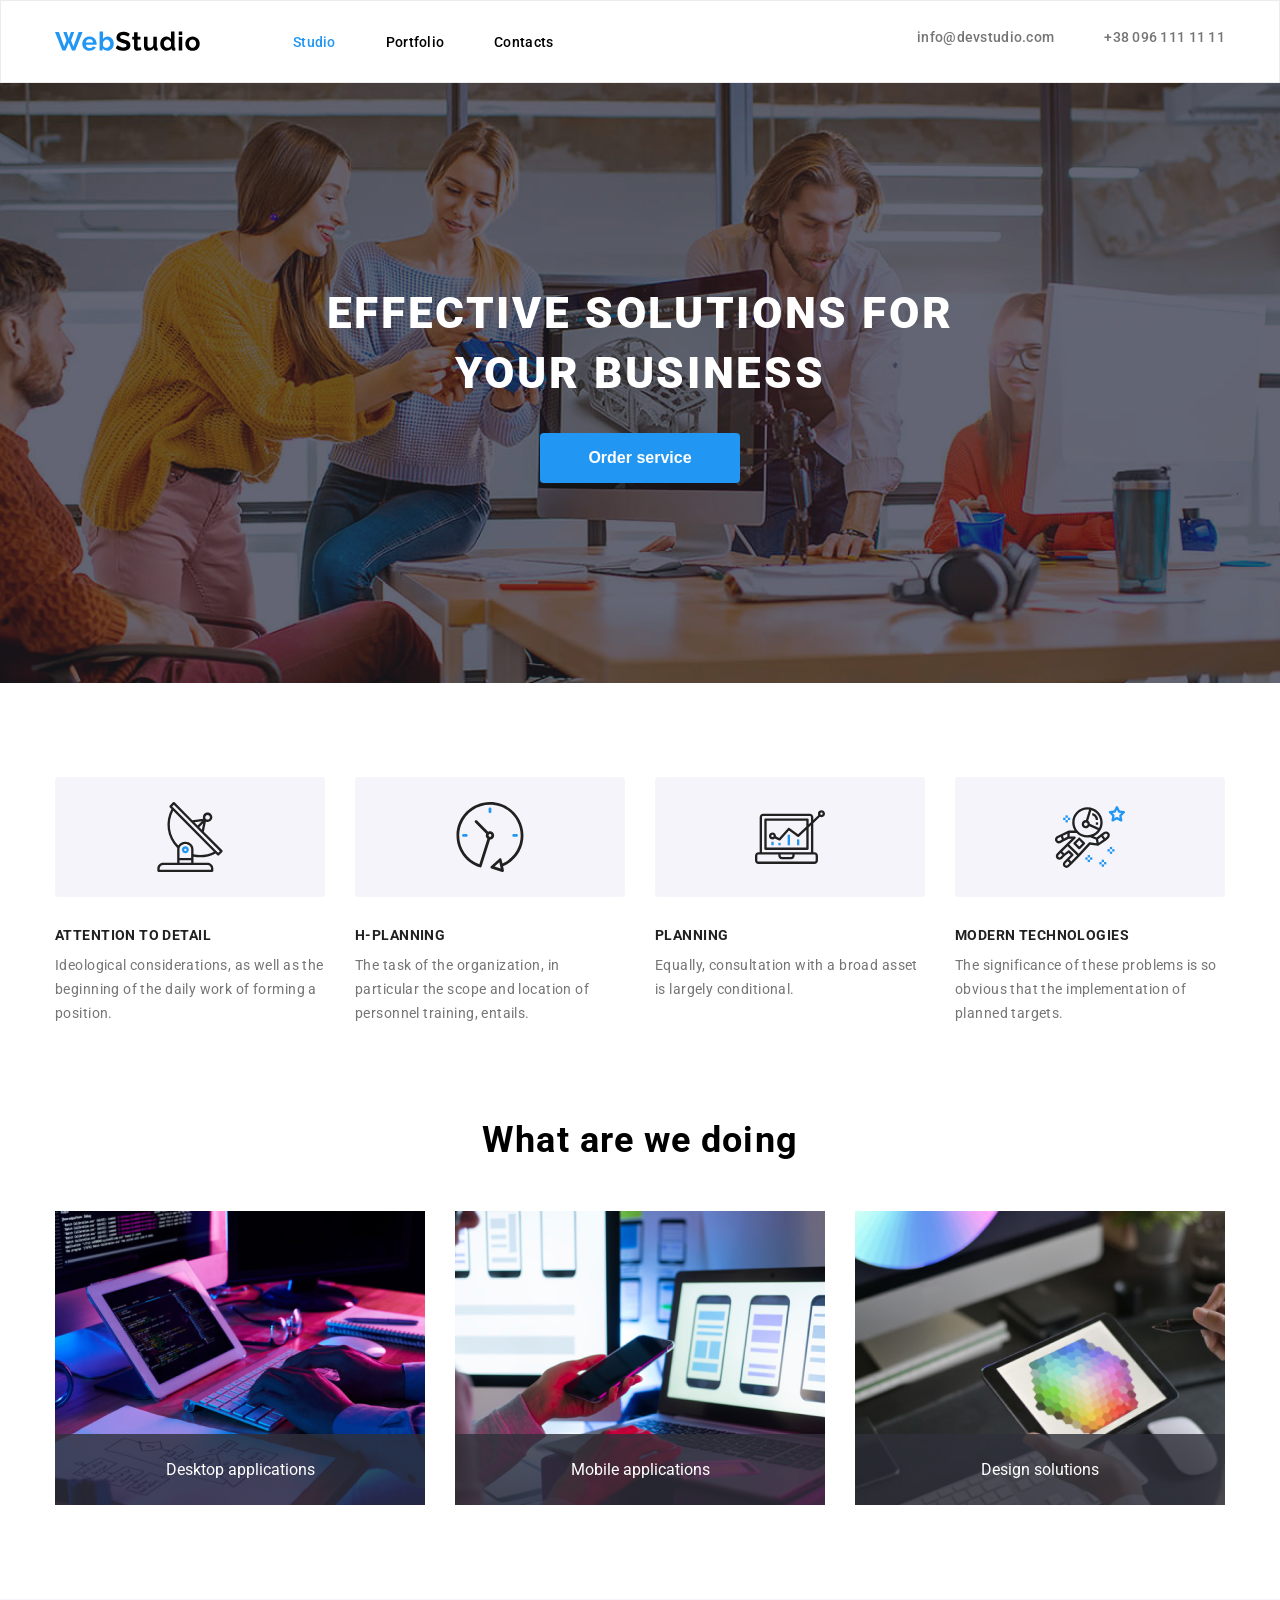
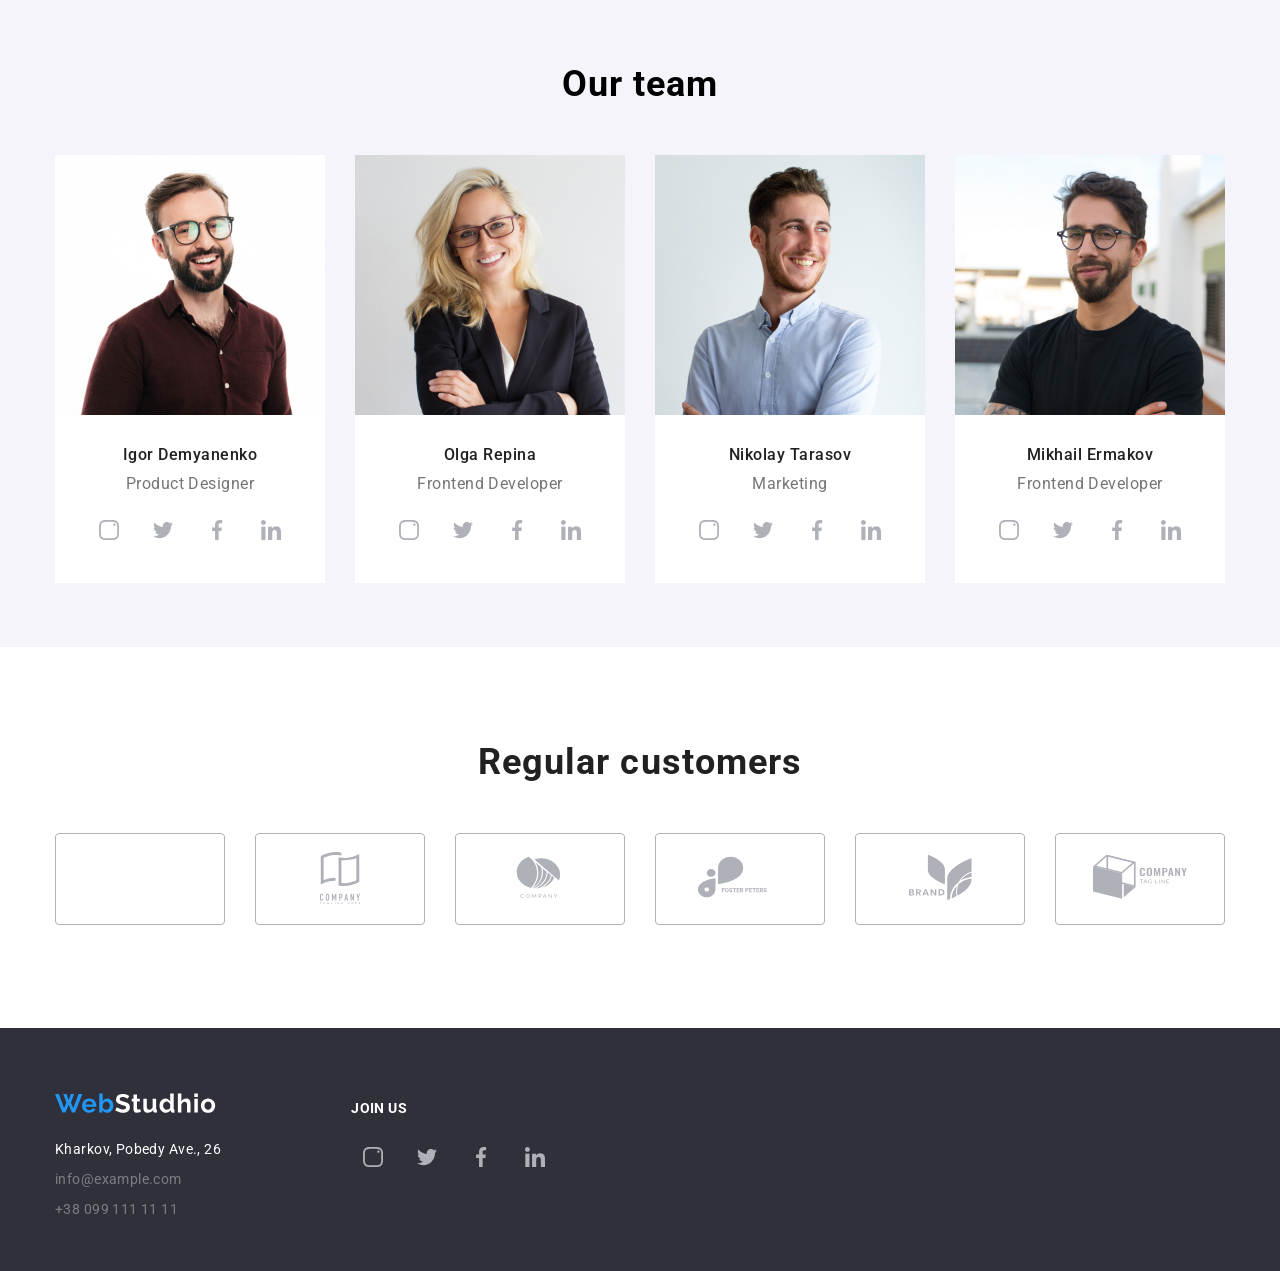
==== commit 9e1f76a5: "8th commit" ====
--- a/index.html
+++ b/index.html
@@ -60,16 +60,52 @@
             <div class="container">
             <h2 class="title">Our team</h2>
             <div class="team-container">
-                <article class="person"><img src="img/img.jpg" alt="Igor" width="270" height="260"><div class="person-title"><h3>Igor Demyanenko</h3><p>Product Designer</p></div></article>
-                <article class="person"><img src="img/img(1).jpg" alt="Olga" width="270" height="260"><div class="person-title"><h3>Olga Repina</h3><p>Frontend Developer</p></div></article>
-                <article class="person"><img src="img/img(2).jpg" alt="Nikolay" width="270" height="260"><div class="person-title"><h3>Nikolay Tarasov</h3><p>Marketing</p></div></article>
-                <article class="person"><img src="img/img(3).jpg" alt="Mikhail" width="270" height="260"><div class="person-title"><h3>Mikhail Ermakov</h3><p>Frontend Developer</p></div></article>
-            </div>
+                <article class="person"><img src="img/img.jpg" alt="Igor" width="270" height="260"><div class="person-title"><h3>Igor Demyanenko</h3><p>Product Designer</p></div>
+                    <div><ul class="svg-icon"><li class="hover-li"><a href="#" class="svg-a"><svg class="svg-style"><use href="/img/sprite.svg#instagram"></use></svg></a></li>
+                        <li class="hover-li"><a href="#" class="svg-a"><svg class="svg-style"><use href="/img/sprite.svg#twitter"></use></svg></a></li>
+                        <li class="hover-li"><a href="#" class="svg-a"><svg class="svg-style"><use href="/img/sprite.svg#facebook"></use></svg></a></li>
+                        <li class="hover-li"><a href="#" class="svg-a"><svg class="svg-style"><use href="/img/sprite.svg#linkedin"></use></svg></a></li>
+                    </ul></div></article>
+                <article class="person"><img src="img/img(1).jpg" alt="Olga" width="270" height="260"><div class="person-title"><h3>Olga Repina</h3><p>Frontend Developer</p></div>
+                    <div><ul class="svg-icon"><li class="hover-li"><a href="#" class="svg-a"><svg class="svg-style"><use href="/img/sprite.svg#instagram"></use></svg></a></li>
+                        <li class="hover-li"><a href="#" class="svg-a"><svg class="svg-style"><use href="/img/sprite.svg#twitter"></use></svg></a></li>
+                        <li class="hover-li"><a href="#" class="svg-a"><svg class="svg-style"><use href="/img/sprite.svg#facebook"></use></svg></a></li>
+                        <li class="hover-li"><a href="#" class="svg-a"><svg class="svg-style"><use href="/img/sprite.svg#linkedin"></use></svg></a></li>
+                    </ul></div></article>
+                <article class="person"><img src="img/img(2).jpg" alt="Nikolay" width="270" height="260"><div class="person-title"><h3>Nikolay Tarasov</h3><p>Marketing</p></div>
+                    <div><ul class="svg-icon"><li class="hover-li"><a href="#" class="svg-a"><svg class="svg-style"><use href="/img/sprite.svg#instagram"></use></svg></a></li>
+                        <li class="hover-li"><a href="#" class="svg-a"><svg class="svg-style"><use href="/img/sprite.svg#twitter"></use></svg></a></li>
+                        <li class="hover-li"><a href="#" class="svg-a"><svg class="svg-style"><use href="/img/sprite.svg#facebook"></use></svg></a></li>
+                        <li class="hover-li"><a href="#" class="svg-a"><svg class="svg-style"><use href="/img/sprite.svg#linkedin"></use></svg></a></li>
+                    </ul></div></article>
+                <article class="person"><img src="img/img(3).jpg" alt="Mikhail" width="270" height="260"><div class="person-title"><h3>Mikhail Ermakov</h3><p>Frontend Developer</p></div>
+                    <div><ul class="svg-icon"><li class="hover-li"><a href="#" class="svg-a"><svg class="svg-style"><use href="/img/sprite.svg#instagram"></use></svg></a></li>
+                        <li class="hover-li"><a href="#" class="svg-a"><svg class="svg-style"><use href="/img/sprite.svg#twitter"></use></svg></a></li>
+                        <li class="hover-li"><a href="#" class="svg-a"><svg class="svg-style"><use href="/img/sprite.svg#facebook"></use></svg></a></li>
+                        <li class="hover-li"><a href="#" class="svg-a"><svg class="svg-style"><use href="/img/sprite.svg#linkedin"></use></svg></a></li>
+                    </ul></div></article>
+            </div>
+            </div>
+        </section>
+        <section class="customers">
+            <div class="container">
+                <div class="list-container">
+                    <h3>Regular customers</h3>
+                    <ul class="customers-list">
+                        <li class="customers-item"><a href="#"><svg class="csvg"><use href="#clogo1"></use></svg></a></li>
+                        <li class="customers-item"><a href="#"><svg class="csvg"><use href="#clogo2"></use></svg></a></li>
+                        <li class="customers-item"><a href="#"><svg class="csvg"><use href="#clogo3"></use></svg></a></li>
+                        <li class="customers-item"><a href="#"><svg class="csvg"><use href="#clogo4"></use></svg></a></li>
+                        <li class="customers-item"><a href="#"><svg class="csvg"><use href="#clogo5"></use></svg></a></li>
+                        <li class="customers-item"><a href="#"><svg class="csvg"><use href="#clogo6"></use></svg></a></li>
+                    </ul>
+                </div>
             </div>
         </section>
     </main>
     <footer class="footer">
-        <div class="container">
+        <div class="container footer-flex">
+            <div>
             <a href="index.html">
                 <img class="footer-logo" src="img/WebStudhio.svg" alt="WebStudhio" width="161" height="31">
             </a>
@@ -78,7 +114,95 @@
             <li><a class="footer-contact" href="mailto:info@example.com">info@example.com</a></li>
             <li><a class="footer-contact" href="tel:380991111111">+38 099 111 11 11</a></li>
             </ul>
+            </div>
+            <div class="join">
+            <h3>join us</h3>
+            <div><ul class="svg-icon"><li class="hover-li"><a href="#" class="svg-a"><svg class="svg-style"><use href="/img/sprite.svg#instagram"></use></svg></a></li>
+                        <li class="hover-li"><a href="#" class="svg-a"><svg class="svg-style"><use href="/img/sprite.svg#twitter"></use></svg></a></li>
+                        <li class="hover-li"><a href="#" class="svg-a"><svg class="svg-style"><use href="/img/sprite.svg#facebook"></use></svg></a></li>
+                        <li class="hover-li"><a href="#" class="svg-a"><svg class="svg-style"><use href="/img/sprite.svg#linkedin"></use></svg></a></li>
+                    </ul></div>
+        </div>
         </div>
     </footer>
+    <svg xmlns="http://www.w3.org/2000/svg" class="svg-hiden">
+        <simbol viewBox="0 0 106 60" fill="none" id="clogo1">
+<path fill-rule="evenodd" clip-rule="evenodd" d="M38 7L45.0078 13.6341L32 13.6265V45.8137H66V33.507L73 40.1338V7H38ZM65.6924 32.7283L45.8226 13.918H65.6924V32.7283ZM59.5231 41.1055H37.3801V19.4579H38.9453V39.6397H59.5231V41.1055ZM42.6089 50.0991L41.791 51.7837L40.9731 50.0991H40.2871L41.481 52.3452V53.6538H42.1011V52.3452L43.2925 50.0991H42.6089ZM43.6367 53.6538L43.9248 52.8262H45.3018L45.5923 53.6538H46.2368L44.8916 50.0991H44.3374L42.9946 53.6538H43.6367ZM44.6133 50.8535L45.1284 52.3281H44.0981L44.6133 50.8535ZM47.8701 52.2427C47.7806 52.3794 47.7358 52.5299 47.7358 52.6943C47.7358 52.9938 47.8408 53.2371 48.0508 53.4243C48.2624 53.6099 48.5439 53.7026 48.8955 53.7026C49.2471 53.7026 49.5498 53.6074 49.8037 53.417L50.0039 53.6538H50.6924L50.1699 53.0361C50.375 52.7562 50.4775 52.3973 50.4775 51.9595H49.9624C49.9624 52.1987 49.9128 52.416 49.8135 52.6113L49.1274 51.8008L49.3691 51.625C49.54 51.5013 49.6629 51.3776 49.7378 51.2539C49.8127 51.1286 49.8501 50.9919 49.8501 50.8438C49.8501 50.6191 49.7671 50.4312 49.6011 50.2798C49.4367 50.1268 49.2251 50.0503 48.9663 50.0503C48.6798 50.0503 48.452 50.1317 48.2827 50.2944C48.1134 50.4556 48.0288 50.6753 48.0288 50.9536C48.0288 51.0675 48.0557 51.1855 48.1094 51.3076C48.1647 51.4297 48.2616 51.5778 48.3999 51.752C48.1362 51.9408 47.9596 52.1043 47.8701 52.2427ZM49.4741 53.0288C49.3 53.1623 49.1128 53.229 48.9126 53.229C48.7352 53.229 48.5936 53.1777 48.4878 53.0752C48.382 52.9727 48.3291 52.8392 48.3291 52.6748C48.3291 52.4844 48.4268 52.3151 48.6221 52.167L48.6978 52.1133L49.4741 53.0288ZM48.8369 51.4541C48.6693 51.2474 48.5854 51.0757 48.5854 50.939C48.5854 50.8201 48.6196 50.7217 48.688 50.6436C48.7563 50.5654 48.8483 50.5264 48.9639 50.5264C49.0713 50.5264 49.16 50.5597 49.23 50.6265C49.3 50.6916 49.335 50.7705 49.335 50.8633C49.335 51.0033 49.2845 51.118 49.1836 51.2075L49.1079 51.2686L48.8369 51.4541ZM54.623 53.3853C54.8672 53.172 55.0072 52.8758 55.043 52.4966H54.4277C54.3952 52.7505 54.3179 52.932 54.1958 53.041C54.0737 53.1501 53.8914 53.2046 53.6489 53.2046C53.3836 53.2046 53.1818 53.1037 53.0435 52.9019C52.9067 52.7 52.8384 52.4071 52.8384 52.0229V51.708C52.8416 51.3288 52.9149 51.0415 53.0581 50.8462C53.203 50.6493 53.4097 50.5508 53.6782 50.5508C53.9093 50.5508 54.0843 50.6077 54.2031 50.7217C54.3236 50.834 54.3984 51.0179 54.4277 51.2734H55.043C55.0039 50.8844 54.8647 50.5833 54.6255 50.3701C54.3862 50.1569 54.0705 50.0503 53.6782 50.0503C53.3869 50.0503 53.1297 50.1195 52.9067 50.2578C52.6854 50.3962 52.5153 50.5931 52.3965 50.8486C52.2777 51.1042 52.2183 51.3996 52.2183 51.7349V52.0669C52.2231 52.394 52.2842 52.6813 52.4014 52.9287C52.5186 53.1761 52.6846 53.3674 52.8994 53.5024C53.1159 53.6359 53.3657 53.7026 53.6489 53.7026C54.0542 53.7026 54.3789 53.5968 54.623 53.3853ZM58.2534 52.8872C58.3739 52.6235 58.4341 52.3175 58.4341 51.9692V51.7715C58.4325 51.4248 58.3706 51.1213 58.2485 50.8608C58.1265 50.5988 57.9531 50.3986 57.7285 50.2603C57.5055 50.1203 57.2492 50.0503 56.9595 50.0503C56.6698 50.0503 56.4126 50.1211 56.188 50.2627C55.965 50.4027 55.7917 50.6053 55.668 50.8706C55.5459 51.1359 55.4849 51.4419 55.4849 51.7886V51.9888C55.4865 52.3289 55.5483 52.6292 55.6704 52.8896C55.7941 53.1501 55.9683 53.3511 56.1929 53.4927C56.4191 53.6326 56.6763 53.7026 56.9644 53.7026C57.2557 53.7026 57.5129 53.6326 57.7358 53.4927C57.9604 53.3511 58.133 53.1493 58.2534 52.8872ZM57.5918 50.8779C57.7415 51.0879 57.8164 51.3898 57.8164 51.7837V51.9692C57.8164 52.3696 57.7423 52.674 57.5942 52.8823C57.4478 53.0907 57.2378 53.1948 56.9644 53.1948C56.6942 53.1948 56.4826 53.0882 56.3296 52.875C56.1782 52.6618 56.1025 52.3599 56.1025 51.9692V51.7642C56.1058 51.3817 56.1823 51.0863 56.332 50.8779C56.4834 50.668 56.6925 50.563 56.9595 50.563C57.2329 50.563 57.4437 50.668 57.5918 50.8779Z" fill="currentColor"/>
+        </simbol>
+<symbol viewBox="0 0 106 60" fill="none" id="clogo2">
+<path fill-rule="evenodd" clip-rule="evenodd" d="M50.1136 6.93452H49.977C49.7671 6.92181 49.5571 6.91672 49.3471 6.91163H49.3471H49.3269H48.8918C48.4946 6.91163 48.0898 6.92181 47.6876 6.94215C47.6573 6.93994 47.6269 6.93994 47.5966 6.94215C43.9522 7.14863 40.3817 8.05951 37.0805 9.62492L36.6479 9.83344V31.9746L37.6598 31.6313C38.5477 31.3261 39.4938 31.0515 40.4728 30.7972C43.1193 30.1178 45.8367 29.7567 48.568 29.7216V32.6306C48.2062 32.6332 47.8546 32.6434 47.503 32.6612H47.4195C45.3175 32.7765 43.2317 33.0967 41.1913 33.6173C38.6072 34.2643 36.1143 35.2357 33.7716 36.5086V8.11189C36.2047 6.69275 38.8253 5.62687 41.5556 4.94596C43.9527 4.32705 46.4169 4.00931 48.8918 4H49.3193C49.8303 4.01271 50.3287 4.0356 50.7967 4.0712C52.0297 4.15778 53.2528 4.35263 54.4521 4.65353V7.51685C53.2874 7.24551 52.1032 7.06695 50.9105 6.98284C50.8863 6.98079 50.8621 6.97872 50.8379 6.97666C50.5911 6.95561 50.344 6.93452 50.1136 6.93452ZM55.1528 9.86138C55.7877 9.9097 56.4455 9.93259 57.1108 9.93259C59.7125 9.92307 62.3031 9.59083 64.8239 8.94339C67.4068 8.29396 69.8986 7.32178 72.2411 6.04956V33.9402C69.8067 35.3585 67.1853 36.4243 64.4546 37.1061C62.0571 37.7227 59.5931 38.0395 57.1184 38.0496C55.2433 38.0647 53.3737 37.8443 51.553 37.3935V9.32229C51.983 9.42146 52.4257 9.51301 52.876 9.58929C53.6147 9.7139 54.3939 9.80544 55.1528 9.86138ZM69.3471 10.0775L68.3352 10.4183C67.4042 10.7311 66.4657 11.0108 65.5221 11.26C62.7749 11.966 59.9514 12.3281 57.1158 12.3382C56.4556 12.3382 55.8485 12.3204 55.2616 12.2822L54.4546 12.2288V32.3178V35.0057L55.1477 35.0667C55.7903 35.1227 56.4531 35.1506 57.1209 35.1506C59.3544 35.1412 61.5781 34.8533 63.7412 34.2937C65.5223 33.8469 67.2552 33.2243 68.9145 32.4348L69.3471 32.2263V10.0775Z" fill="currentColor"/>
+<path d="M35.7371 46.212C35.5917 46.0611 35.4163 45.9427 35.2224 45.8642C35.0284 45.7858 34.8203 45.7492 34.6114 45.7568C34.3888 45.7539 34.1678 45.7954 33.9613 45.8789C33.7719 45.9543 33.5998 46.0677 33.4553 46.212C33.3125 46.3568 33.2013 46.5301 33.129 46.7206C33.0497 46.9203 33.0101 47.1337 33.0126 47.3487V51.1427C33.0036 51.4101 33.0546 51.676 33.1619 51.9209C33.2514 52.1153 33.3807 52.2886 33.5413 52.4294C33.693 52.5571 33.871 52.6492 34.0625 52.699C34.2469 52.7508 34.4376 52.7774 34.6291 52.7778C34.8404 52.7799 35.0495 52.7348 35.2413 52.6456C35.4309 52.5626 35.6028 52.4434 35.7473 52.2947C35.8881 52.1473 36.0005 51.9748 36.0786 51.7861C36.1597 51.5948 36.201 51.3888 36.2001 51.1809V50.7562H35.2084V51.0944C35.2114 51.2099 35.1916 51.3248 35.1502 51.4326C35.1179 51.5134 35.0688 51.5862 35.006 51.6462C34.9446 51.6959 34.8742 51.733 34.7986 51.7556C34.7316 51.7779 34.6617 51.7899 34.5912 51.7912C34.5026 51.8015 34.413 51.7881 34.3312 51.7524C34.2495 51.7166 34.1786 51.6599 34.1257 51.5877C34.0322 51.4353 33.9864 51.2581 33.9942 51.0792V47.542C33.988 47.3458 34.0297 47.1511 34.1156 46.9749C34.1671 46.8948 34.2399 46.8309 34.3258 46.7904C34.4117 46.75 34.5071 46.7346 34.6013 46.746C34.6868 46.743 34.7717 46.7608 34.8488 46.798C34.9259 46.8352 34.9929 46.8907 35.044 46.9596C35.155 47.1053 35.213 47.2848 35.2084 47.4682V47.7963H36.19V47.4097C36.1919 47.1827 36.1507 46.9575 36.0685 46.746C35.9953 46.5473 35.8825 46.3656 35.7371 46.212Z" fill="currentColor"/>
+<path d="M41.6289 46.169C41.3127 45.902 40.9136 45.7545 40.5007 45.752C40.2987 45.7528 40.0984 45.7889 39.9087 45.8588C39.7161 45.9278 39.5384 46.0331 39.3851 46.169C39.2208 46.3167 39.0897 46.4978 39.0005 46.7005C38.9006 46.9322 38.8515 47.1828 38.8563 47.4354V51.0743C38.8495 51.3302 38.8987 51.5846 39.0005 51.8193C39.0903 52.015 39.2215 52.1886 39.3851 52.3279C39.5367 52.4687 39.7147 52.5776 39.9087 52.6483C40.0984 52.7181 40.2987 52.7543 40.5007 52.7551C40.7027 52.7547 40.9031 52.7186 41.0926 52.6483C41.29 52.5766 41.4719 52.4679 41.6289 52.3279C41.7871 52.186 41.9145 52.0129 42.0033 51.8193C42.1051 51.5846 42.1544 51.3302 42.1475 51.0743V47.4354C42.1524 47.1828 42.1032 46.9322 42.0033 46.7005C41.9151 46.5 41.7878 46.3193 41.6289 46.169ZM41.166 51.0743C41.1743 51.1713 41.1609 51.2689 41.1268 51.36C41.0926 51.4511 41.0386 51.5333 40.9687 51.6007C40.8377 51.7105 40.6725 51.7707 40.5019 51.7707C40.3313 51.7707 40.1662 51.7105 40.0352 51.6007C39.9652 51.5333 39.9112 51.4511 39.8771 51.36C39.8429 51.2689 39.8295 51.1713 39.8379 51.0743V47.4354C39.8295 47.3384 39.8429 47.2407 39.8771 47.1496C39.9112 47.0585 39.9652 46.9763 40.0352 46.909C40.1662 46.7991 40.3313 46.739 40.5019 46.739C40.6725 46.739 40.8377 46.7991 40.9687 46.909C41.0386 46.9763 41.0926 47.0585 41.1268 47.1496C41.1609 47.2407 41.1743 47.3384 41.166 47.4354V51.0743Z" fill="currentColor"/>
+<path d="M49.3673 52.6993V45.8105H48.4136L47.1614 49.4571H47.1437L45.8813 45.8105H44.9377V52.6993H45.9218V48.5086H45.9395L46.9033 51.4711H47.3941L48.3655 48.5086H48.3832V52.6993H49.3673Z" fill="currentColor"/>
+<path d="M54.9581 46.294C54.8065 46.124 54.6153 45.9947 54.4015 45.9177C54.1712 45.8428 53.9302 45.8067 53.6881 45.8109H52.226V52.6996H53.2075V50.0092H53.7134C54.0197 50.0232 54.3244 49.9584 54.5988 49.8211C54.822 49.6971 55.0081 49.5154 55.1377 49.2947C55.2512 49.1114 55.3277 48.9075 55.3628 48.6945C55.4014 48.4353 55.4192 48.1734 55.4159 47.9113C55.4255 47.5805 55.3932 47.2498 55.3198 46.9272C55.2543 46.6888 55.1299 46.471 54.9581 46.294ZM54.4521 48.3945C54.4479 48.5192 54.4168 48.6415 54.361 48.753C54.3049 48.859 54.2162 48.9437 54.1081 48.9946C53.9627 49.0596 53.8041 49.0892 53.6451 49.0811H53.1974V46.739H53.7033C53.8557 46.7316 54.0075 46.7612 54.146 46.8255C54.2475 46.8837 54.3281 46.9727 54.3762 47.0798C54.4299 47.2008 54.4591 47.3313 54.4622 47.4638C54.4622 47.6087 54.4622 47.7613 54.4622 47.9215C54.4622 48.0817 54.4723 48.247 54.4622 48.3945H54.4521Z" fill="currentColor"/>
+<path d="M59.6077 45.8105H58.8032L57.2854 52.6993H58.2669L58.5553 51.2193H59.8935L60.1819 52.6993H61.1635L59.6077 45.8105ZM58.702 50.281L59.1852 47.7838H59.2029L59.6836 50.281H58.702Z" fill="currentColor"/>
+<path d="M65.9497 49.9606H65.932L64.4496 45.8105H63.506V52.6993H64.4875V48.5569H64.5078L66.0079 52.6993H66.9312V45.8105H65.9497V49.9606Z" fill="currentColor"/>
+<path d="M71.9476 45.8105L71.1583 48.5493H71.1381L70.3488 45.8105H69.3091L70.6574 49.7877V52.6993H71.639V49.7877L72.9873 45.8105H71.9476Z" fill="currentColor"/>
+<path d="M33 54.6442H33.4731V55.9716H33.7943V54.6442H34.2649V54.3721H33V54.6442Z" fill="currentColor"/>
+<path d="M36.9767 54.3721L36.3569 55.9716H36.6984L36.83 55.6079H37.4675L37.6041 55.9716H37.9532L37.3182 54.3721H36.9767ZM36.9261 55.3384L37.1437 54.7459L37.3612 55.3384H36.9261Z" fill="currentColor"/>
+<path d="M40.9079 55.3821H41.2773V55.5881C41.1694 55.6746 41.0358 55.722 40.8978 55.7229C40.8333 55.7265 40.7689 55.7145 40.7099 55.688C40.6509 55.6614 40.5991 55.6211 40.5588 55.5703C40.474 55.4485 40.4322 55.3017 40.4399 55.1533C40.4399 54.7973 40.5942 54.6193 40.9003 54.6193C40.9809 54.6112 41.0617 54.6325 41.128 54.6791C41.1944 54.7257 41.2419 54.7947 41.2621 54.8735L41.5783 54.8125C41.51 54.4997 41.2849 54.3421 40.9003 54.3421C40.6947 54.3366 40.4947 54.4103 40.3413 54.5481C40.2607 54.6276 40.1983 54.7239 40.1586 54.8302C40.1188 54.9365 40.1026 55.0502 40.1111 55.1634C40.1017 55.3823 40.1749 55.5966 40.316 55.7636C40.3943 55.8444 40.4892 55.9071 40.594 55.9475C40.6988 55.9879 40.8111 56.0049 40.9231 55.9975C41.1734 56.0045 41.4165 55.9133 41.6011 55.7432V55.1126H40.9079V55.3821Z" fill="currentColor"/>
+<path d="M44.9226 54.3721H44.5988V55.9716H45.7194V55.6995H44.9226V54.3721Z" fill="currentColor"/>
+<path d="M48.3175 54.3721H47.9937V55.9716H48.3175V54.3721Z" fill="currentColor"/>
+<path d="M51.6365 55.4401L50.9813 54.3721H50.6676V55.9716H50.9686V54.9264L51.6112 55.9716H51.9325V54.3721H51.6365V55.4401Z" fill="currentColor"/>
+<path d="M54.6368 55.2672H55.4337V54.9951H54.6368V54.6442H55.4944V54.3721H54.313V55.9716H55.5273V55.6995H54.6368V55.2672Z" fill="currentColor"/>
+<path d="M61.9122 55.0027H61.2823V54.3721H60.9611V55.9716H61.2823V55.2723H61.9122V55.9716H62.2335V54.3721H61.9122V55.0027Z" fill="currentColor"/>
+<path d="M64.9302 55.2672H65.7296V54.9951H64.9302V54.6442H65.7903V54.3721H64.6089V55.9716H65.8206V55.6995H64.9302V55.2672Z" fill="currentColor"/>
+<path d="M69.0233 55.2674C69.3015 55.2241 69.4432 55.0766 69.4432 54.8224C69.4513 54.7543 69.441 54.6854 69.4134 54.6227C69.3858 54.5601 69.3419 54.5061 69.2863 54.4663C69.1415 54.3936 68.9799 54.3611 68.8183 54.3723H68.1404V55.9717H68.4617V55.303H68.5249C68.5934 55.2987 68.6619 55.3109 68.7247 55.3386C68.7717 55.3675 68.8108 55.4077 68.8386 55.4555L69.1877 55.9641H69.5722L69.3774 55.6513C69.2913 55.4969 69.1699 55.3653 69.0233 55.2674ZM68.6994 55.0461H68.4617V54.6444H68.7146C68.8248 54.6354 68.9357 54.6484 69.041 54.6825C69.0644 54.7031 69.0828 54.7288 69.095 54.7576C69.1072 54.7865 69.1127 54.8176 69.1113 54.8489C69.1098 54.8802 69.1014 54.9107 69.0866 54.9382C69.0718 54.9658 69.051 54.9896 69.0258 55.008C68.9202 55.0404 68.8096 55.0533 68.6994 55.0461Z" fill="currentColor"/>
+<path d="M72.1096 55.2672H72.9064V54.9951H72.1096V54.6442H72.9697V54.3721H71.7858V55.9716H73V55.6995H72.1096V55.2672Z" fill="currentColor"/>
+</symbol>
+<symbol viewBox="0 0 106 60" fill="none" id="clogo3">
+<path d="M36.4063 49.1018C36.4222 49.1022 36.4379 49.1053 36.4524 49.111C36.4669 49.1167 36.4799 49.1248 36.4908 49.135L36.7089 49.3435C36.5396 49.5122 36.3304 49.6472 36.0955 49.7391C35.8204 49.8395 35.5239 49.8879 35.2257 49.8813C34.9455 49.8863 34.6671 49.8411 34.4078 49.7486C34.1739 49.6636 33.9638 49.536 33.7916 49.3743C33.6159 49.2065 33.4805 49.01 33.3935 48.7962C33.2982 48.5578 33.2512 48.3069 33.2545 48.0546C33.2506 47.8007 33.3015 47.5483 33.4044 47.3107C33.4997 47.0955 33.6433 46.8989 33.827 46.7326C34.0132 46.5694 34.2359 46.4412 34.4814 46.3558C34.7499 46.2654 35.0359 46.2203 35.3239 46.2232C35.5914 46.2175 35.8575 46.2586 36.1064 46.344C36.3223 46.4254 36.5206 46.5384 36.6926 46.6781L36.5099 46.9008C36.4973 46.9165 36.4816 46.9301 36.4635 46.941C36.442 46.9539 36.4159 46.9598 36.3899 46.9576C36.3616 46.9559 36.3343 46.9478 36.3109 46.9339L36.2127 46.8747L36.0764 46.7989C36.0175 46.7707 35.9565 46.7462 35.8937 46.7255C35.8128 46.7003 35.7299 46.6805 35.6456 46.6662C35.5386 46.6491 35.4299 46.6412 35.3211 46.6425C35.1138 46.6403 34.908 46.6741 34.7159 46.742C34.5367 46.805 34.375 46.9003 34.2415 47.0216C34.1055 47.1507 34.0007 47.3021 33.9334 47.467C33.8566 47.6556 33.8187 47.8545 33.8216 48.0546C33.8183 48.2578 33.8561 48.4598 33.9334 48.6516C33.9999 48.8151 34.1027 48.9656 34.236 49.0947C34.3609 49.215 34.5157 49.309 34.6886 49.3695C34.8666 49.4336 35.0576 49.4659 35.2503 49.4643C35.3615 49.4658 35.4728 49.4594 35.5829 49.4453C35.7627 49.4263 35.9351 49.372 36.0873 49.2866C36.1636 49.2429 36.2356 49.1937 36.3027 49.1397C36.3307 49.1165 36.3676 49.103 36.4063 49.1018Z" fill="currentColor"/>
+<path d="M42.7044 48.0537C42.7078 48.3051 42.6579 48.5548 42.5572 48.7905C42.4684 49.0042 42.3284 49.1992 42.1465 49.3625C41.9646 49.5259 41.745 49.6539 41.5021 49.7381C40.9683 49.915 40.3782 49.915 39.8444 49.7381C39.603 49.6526 39.3848 49.5243 39.2037 49.3614C39.0219 49.1951 38.8809 48.9984 38.7893 48.7834C38.5929 48.3062 38.5929 47.7846 38.7893 47.3074C38.8823 47.0922 39.0231 46.895 39.2037 46.727C39.3864 46.5693 39.6045 46.4459 39.8444 46.3646C40.3775 46.1845 40.969 46.1845 41.5021 46.3646C41.7443 46.45 41.9634 46.5783 42.1455 46.7412C42.325 46.9059 42.465 47.1 42.5572 47.3122C42.6582 47.5494 42.7081 47.8008 42.7044 48.0537ZM42.1319 48.0537C42.1362 47.8526 42.1011 47.6523 42.0283 47.4614C41.9672 47.2979 41.8679 47.1471 41.7366 47.0184C41.6087 46.8967 41.4513 46.8012 41.2758 46.7389C40.8879 46.6093 40.4586 46.6093 40.0707 46.7389C39.8952 46.8012 39.7378 46.8967 39.6099 47.0184C39.4768 47.1463 39.3764 47.2973 39.3155 47.4614C39.1768 47.8471 39.1768 48.2603 39.3155 48.646C39.377 48.8098 39.4773 48.9607 39.6099 49.089C39.7379 49.2099 39.8953 49.3046 40.0707 49.3661C40.4593 49.4924 40.8872 49.4924 41.2758 49.3661C41.4512 49.3046 41.6086 49.2099 41.7366 49.089C41.8673 48.96 41.9665 48.8093 42.0283 48.646C42.1015 48.4551 42.1365 48.2548 42.1319 48.0537Z" fill="currentColor"/>
+<path d="M47.0013 48.6746L47.0586 48.8072C47.0804 48.7599 47.0995 48.7172 47.1213 48.6746C47.1421 48.63 47.1657 48.5865 47.1922 48.5443L48.5854 46.3437C48.6127 46.3058 48.6372 46.2821 48.6645 46.275C48.7015 46.2652 48.7403 46.2612 48.779 46.2632H49.1907V49.8424H48.7026V47.2107C48.7026 47.1775 48.7026 47.1396 48.7026 47.0994C48.7 47.0583 48.7 47.0172 48.7026 46.9762L47.3012 49.2076C47.2834 49.241 47.255 49.2692 47.2192 49.289C47.1834 49.3087 47.1418 49.3191 47.0995 49.3189H47.0204C46.9779 49.3194 46.9362 49.3091 46.9004 49.2894C46.8646 49.2696 46.8362 49.2412 46.8186 49.2076L45.3763 46.962C45.3763 47.0046 45.3763 47.0472 45.3763 47.0899C45.3763 47.1325 45.3763 47.1704 45.3763 47.2036V49.8353H44.9047V46.2632H45.3164C45.355 46.2612 45.3938 46.2652 45.4309 46.275C45.4647 46.2896 45.4916 46.3139 45.5072 46.3437L46.9304 48.5467C46.9584 48.5874 46.9821 48.6302 47.0013 48.6746Z" fill="currentColor"/>
+<path d="M52.2444 48.4967V49.8374H51.6991V46.2631H52.9151C53.1446 46.2592 53.3735 46.2856 53.594 46.3412C53.7705 46.3847 53.9341 46.4606 54.0739 46.5639C54.195 46.6607 54.2883 46.7807 54.3465 46.9145C54.4109 47.0603 54.4423 47.2155 54.4392 47.3716C54.4416 47.5284 54.4073 47.6839 54.3383 47.8288C54.2728 47.9659 54.1721 48.0882 54.0439 48.1864C53.904 48.294 53.7395 48.3747 53.5613 48.4233C53.349 48.4822 53.127 48.5103 52.9042 48.5062L52.2444 48.4967ZM52.2444 48.113H52.9042C53.0475 48.1146 53.1902 48.0962 53.3268 48.0585C53.4395 48.0256 53.5433 47.9732 53.6322 47.9046C53.7141 47.839 53.7775 47.758 53.8176 47.6677C53.8622 47.5722 53.8844 47.4699 53.883 47.3669C53.8893 47.2675 53.8707 47.1681 53.8283 47.0757C53.7859 46.9832 53.7208 46.8999 53.6376 46.8315C53.4293 46.6902 53.1677 46.6218 52.9042 46.6397H52.2444V48.113Z" fill="currentColor"/>
+<path d="M59.5731 49.8423H59.1423C59.0991 49.8437 59.0566 49.832 59.0223 49.8091C58.9914 49.7868 58.9671 49.7584 58.9514 49.7262L58.5806 48.8615H56.7185L56.334 49.7262C56.3199 49.7578 56.2964 49.7856 56.2659 49.8067C56.2312 49.831 56.1877 49.8436 56.1432 49.8423H55.7124L57.3483 46.2627H57.9154L59.5731 49.8423ZM56.8739 48.5133H58.4116L57.7627 47.0563C57.7131 46.9467 57.6721 46.8343 57.64 46.7199L57.5773 46.9071C57.5582 46.9639 57.5364 47.016 57.5173 47.0587L56.8739 48.5133Z" fill="currentColor"/>
+<path d="M61.9288 46.2794C61.9614 46.2949 61.9894 46.3168 62.0106 46.3433L64.3962 49.0416C64.3962 48.9989 64.3962 48.9563 64.3962 48.916C64.3962 48.8758 64.3962 48.8355 64.3962 48.7976V46.2628H64.8843V49.8423H64.6116C64.5729 49.8433 64.5345 49.836 64.4998 49.821C64.4662 49.8039 64.4365 49.7814 64.4126 49.7546L62.0297 47.0587C62.0323 47.0998 62.0323 47.1409 62.0297 47.1819C62.0297 47.2222 62.0297 47.2577 62.0297 47.2909V49.8423H61.5416V46.2628H61.8306C61.8644 46.262 61.8979 46.2676 61.9288 46.2794Z" fill="currentColor"/>
+<path d="M68.9031 48.4193V49.8407H68.3578V48.4193L66.8501 46.2635H67.3381C67.3802 46.2614 67.4218 46.2723 67.4554 46.2943C67.4851 46.3173 67.51 46.3446 67.529 46.3749L68.4724 47.7655C68.5105 47.8247 68.5432 47.8792 68.5705 47.9313C68.5978 47.9834 68.6196 48.0332 68.6387 48.0829L68.7096 47.9289C68.736 47.8726 68.767 47.818 68.8023 47.7655L69.732 46.3654C69.7516 46.3375 69.7754 46.312 69.8029 46.2896C69.8352 46.265 69.8772 46.2523 69.9201 46.2541H70.4136L68.9031 48.4193Z" fill="currentColor"/>
+<path d="M46.7314 40.2563C46.9686 40.2823 47.2086 40.3036 47.4512 40.3226C51.1301 38.8927 54.2422 36.5525 56.3987 33.5943C58.5552 30.6362 59.6603 27.1914 59.5759 23.6905L55.5216 20.168C56.346 23.8953 55.9604 27.7483 54.408 31.2961C52.8555 34.8438 50.1976 37.9462 46.7314 40.2563Z" fill="currentColor"/>
+<path d="M45.2837 40.0929L45.3928 40.1118C49.0966 37.81 51.9205 34.5957 53.4993 30.8845C55.078 27.1733 55.3389 23.1359 54.2483 19.2945L48.4737 14.2773C50.8094 18.4014 51.7495 23.0168 51.1848 27.5868C50.6201 32.1568 48.5737 36.4936 45.2837 40.0929Z" fill="currentColor"/>
+<path d="M64.868 27.8271C63.8869 31.6737 61.5042 35.1429 58.0736 37.7195C57.0717 38.4761 55.991 39.1502 54.8455 39.733C57.6389 39.0196 60.2065 37.7584 62.3503 36.0466C64.494 34.3347 66.1567 32.218 67.21 29.8596L64.868 27.8271Z" fill="currentColor"/>
+<path d="M63.949 27.2604L60.6146 24.3633C60.5508 27.6664 59.47 30.8944 57.4845 33.7117C55.499 36.5291 52.6813 38.833 49.3242 40.3841H49.3406C50.0887 40.3838 50.8362 40.3451 51.579 40.268C54.7164 39.1554 57.488 37.3853 59.6464 35.1156C61.8049 32.8459 63.283 30.1472 63.949 27.2604Z" fill="currentColor"/>
+<path d="M45.7663 12.1612L41.7883 8.7002C38.2322 9.89415 35.1738 11.9931 33.0134 14.7223C30.8529 17.4515 29.6912 20.6838 29.6801 23.9961V23.9961C29.6934 27.6562 31.1113 31.2079 33.7093 34.089C36.3073 36.9702 39.9371 39.0162 44.0241 39.9033C47.6725 36.0412 49.8086 31.269 50.1219 26.28C50.4352 21.291 48.9094 16.3452 45.7663 12.1612Z" fill="currentColor"/>
+<path d="M73.1401 26.7277C73.1257 22.3852 71.1339 18.2242 67.5997 15.1535C64.0656 12.0829 59.2764 10.3524 54.2784 10.3399C51.9688 10.3378 49.6789 10.7081 47.5249 11.4319L71.8805 32.593C72.7144 30.7225 73.1415 28.7337 73.1401 26.7277Z" fill="currentColor"/>
+</symbol>
+<symbol viewBox="0 0 106 60" fill="none" id="clogo4">
+<path d="M24.1462 21.1035H24.1433C21.7453 21.1035 19.8013 22.8311 19.8013 24.9622V24.9647C19.8013 27.0958 21.7453 28.8234 24.1433 28.8234H24.1462C26.5442 28.8234 28.4882 27.0958 28.4882 24.9647V24.9622C28.4882 22.8311 26.5442 21.1035 24.1462 21.1035Z" fill="currentColor"/>
+<path d="M56.195 19.8695C56.1882 16.9095 54.8623 14.0725 52.5074 11.9792C50.1525 9.88592 46.9604 8.70692 43.6297 8.7002V8.7002C40.298 8.70557 37.1045 9.88398 34.7484 11.9774C32.3922 14.0708 31.0655 16.9087 31.0587 19.8695V36.1924C31.0587 36.1924 56.1922 33.7047 56.195 19.8721V19.8695Z" fill="currentColor"/>
+<path d="M11 41.5495C11.006 43.6091 11.9291 45.5828 13.5676 47.0394C15.2061 48.496 17.4267 49.317 19.7442 49.3231C22.0612 49.317 24.2814 48.4963 25.9197 47.0403C27.5581 45.5843 28.4816 43.6112 28.4884 41.552V30.1943C28.4884 30.1943 11 31.9266 11 41.5495ZM19.7442 43.5844C19.2913 43.5844 18.8486 43.4651 18.472 43.2415C18.0955 43.0179 17.802 42.7001 17.6287 42.3282C17.4554 41.9564 17.41 41.5472 17.4984 41.1525C17.5867 40.7577 17.8048 40.3951 18.125 40.1105C18.4453 39.8259 18.8533 39.6321 19.2975 39.5536C19.7416 39.4751 20.202 39.5154 20.6205 39.6694C21.0389 39.8234 21.3965 40.0843 21.6481 40.4189C21.8997 40.7535 22.034 41.147 22.034 41.5495C22.0351 41.8173 21.9767 42.0828 21.8622 42.3306C21.7476 42.5783 21.5791 42.8036 21.3664 42.9933C21.1536 43.1831 20.9008 43.3337 20.6224 43.4364C20.3441 43.5392 20.0456 43.5921 19.7442 43.5921V43.5844Z" fill="currentColor"/>
+<path d="M37.4177 42.4639H35.7302V44.207H34.8513V39.9414H37.6287V40.6533H35.7302V41.7549H37.4177V42.4639ZM41.6423 42.1709C41.6423 42.5908 41.5681 42.959 41.4197 43.2754C41.2712 43.5918 41.0583 43.8359 40.781 44.0078C40.5056 44.1797 40.1892 44.2656 39.8318 44.2656C39.4783 44.2656 39.1628 44.1807 38.8855 44.0107C38.6082 43.8408 38.3933 43.5986 38.241 43.2842C38.0886 42.9678 38.0115 42.6045 38.0095 42.1943V41.9834C38.0095 41.5635 38.0847 41.1943 38.2351 40.876C38.3875 40.5557 38.6013 40.3105 38.8767 40.1406C39.1541 39.9688 39.4705 39.8828 39.8259 39.8828C40.1814 39.8828 40.4968 39.9688 40.7722 40.1406C41.0496 40.3105 41.2634 40.5557 41.4138 40.876C41.5662 41.1943 41.6423 41.5625 41.6423 41.9805V42.1709ZM40.7517 41.9775C40.7517 41.5303 40.6716 41.1904 40.5115 40.958C40.3513 40.7256 40.1228 40.6094 39.8259 40.6094C39.531 40.6094 39.3035 40.7246 39.1433 40.9551C38.9832 41.1836 38.9021 41.5195 38.9001 41.9629V42.1709C38.9001 42.6064 38.9802 42.9443 39.1404 43.1846C39.3005 43.4248 39.531 43.5449 39.8318 43.5449C40.1267 43.5449 40.3533 43.4297 40.5115 43.1992C40.6697 42.9668 40.7498 42.6289 40.7517 42.1855V41.9775ZM44.4929 43.0879C44.4929 42.9219 44.4343 42.7949 44.3171 42.707C44.2 42.6172 43.989 42.5234 43.6843 42.4258C43.3796 42.3262 43.1384 42.2285 42.9607 42.1328C42.4763 41.8711 42.2341 41.5186 42.2341 41.0752C42.2341 40.8447 42.2986 40.6396 42.4275 40.46C42.5583 40.2783 42.7449 40.1367 42.9871 40.0352C43.2312 39.9336 43.5046 39.8828 43.8074 39.8828C44.1121 39.8828 44.3835 39.9385 44.6218 40.0498C44.8601 40.1592 45.0447 40.3145 45.1755 40.5156C45.3083 40.7168 45.3748 40.9453 45.3748 41.2012H44.4958C44.4958 41.0059 44.4343 40.8545 44.3113 40.7471C44.1882 40.6377 44.0154 40.583 43.7927 40.583C43.5779 40.583 43.4109 40.6289 43.2917 40.7207C43.1726 40.8105 43.113 40.9297 43.113 41.0781C43.113 41.2168 43.1824 41.333 43.321 41.4268C43.4617 41.5205 43.6677 41.6084 43.9392 41.6904C44.4392 41.8408 44.8035 42.0273 45.032 42.25C45.2605 42.4727 45.3748 42.75 45.3748 43.082C45.3748 43.4512 45.2351 43.7412 44.9558 43.9521C44.6765 44.1611 44.3005 44.2656 43.8279 44.2656C43.4998 44.2656 43.2009 44.2061 42.9314 44.0869C42.6619 43.9658 42.4558 43.8008 42.3132 43.5918C42.1726 43.3828 42.1023 43.1406 42.1023 42.8652H42.9841C42.9841 43.3359 43.2654 43.5713 43.8279 43.5713C44.0369 43.5713 44.2 43.5293 44.3171 43.4453C44.4343 43.3594 44.4929 43.2402 44.4929 43.0879ZM49.1833 40.6533H47.8767V44.207H46.9978V40.6533H45.7087V39.9414H49.1833V40.6533ZM52.2537 42.3584H50.5662V43.501H52.5466V44.207H49.6873V39.9414H52.5408V40.6533H50.5662V41.6699H52.2537V42.3584ZM54.6414 42.6455H53.9412V44.207H53.0623V39.9414H54.6472C55.1511 39.9414 55.5398 40.0537 55.8132 40.2783C56.0867 40.5029 56.2234 40.8203 56.2234 41.2305C56.2234 41.5215 56.1599 41.7646 56.033 41.96C55.908 42.1533 55.7175 42.3076 55.4617 42.4229L56.3845 44.166V44.207H55.4412L54.6414 42.6455ZM53.9412 41.9336H54.6501C54.8708 41.9336 55.0417 41.8779 55.1628 41.7666C55.2839 41.6533 55.3445 41.498 55.3445 41.3008C55.3445 41.0996 55.2869 40.9414 55.1716 40.8262C55.0583 40.7109 54.8835 40.6533 54.6472 40.6533H53.9412V41.9336ZM59.2673 42.7041V44.207H58.3884V39.9414H60.0525C60.3728 39.9414 60.6541 40 60.8962 40.1172C61.1404 40.2344 61.3279 40.4014 61.4587 40.6182C61.5896 40.833 61.655 41.0781 61.655 41.3535C61.655 41.7715 61.5115 42.1016 61.2244 42.3438C60.9392 42.584 60.5437 42.7041 60.0378 42.7041H59.2673ZM59.2673 41.9922H60.0525C60.2849 41.9922 60.4617 41.9375 60.5828 41.8281C60.7058 41.7188 60.7673 41.5625 60.7673 41.3594C60.7673 41.1504 60.7058 40.9814 60.5828 40.8525C60.4597 40.7236 60.2898 40.6572 60.073 40.6533H59.2673V41.9922ZM64.8279 42.3584H63.1404V43.501H65.1208V44.207H62.2615V39.9414H65.115V40.6533H63.1404V41.6699H64.8279V42.3584ZM68.906 40.6533H67.5994V44.207H66.7205V40.6533H65.4314V39.9414H68.906V40.6533ZM71.9763 42.3584H70.2888V43.501H72.2693V44.207H69.4099V39.9414H72.2634V40.6533H70.2888V41.6699H71.9763V42.3584ZM74.364 42.6455H73.6638V44.207H72.7849V39.9414H74.3699C74.8738 39.9414 75.2625 40.0537 75.5359 40.2783C75.8093 40.5029 75.946 40.8203 75.946 41.2305C75.946 41.5215 75.8826 41.7646 75.7556 41.96C75.6306 42.1533 75.4402 42.3076 75.1843 42.4229L76.1072 44.166V44.207H75.1638L74.364 42.6455ZM73.6638 41.9336H74.3728C74.5935 41.9336 74.7644 41.8779 74.8855 41.7666C75.0066 41.6533 75.0671 41.498 75.0671 41.3008C75.0671 41.0996 75.0095 40.9414 74.8943 40.8262C74.781 40.7109 74.6062 40.6533 74.3699 40.6533H73.6638V41.9336ZM78.8289 43.0879C78.8289 42.9219 78.7703 42.7949 78.6531 42.707C78.5359 42.6172 78.325 42.5234 78.0203 42.4258C77.7156 42.3262 77.4744 42.2285 77.2966 42.1328C76.8123 41.8711 76.5701 41.5186 76.5701 41.0752C76.5701 40.8447 76.6345 40.6396 76.7634 40.46C76.8943 40.2783 77.0808 40.1367 77.323 40.0352C77.5671 39.9336 77.8406 39.8828 78.1433 39.8828C78.448 39.8828 78.7195 39.9385 78.9578 40.0498C79.196 40.1592 79.3806 40.3145 79.5115 40.5156C79.6443 40.7168 79.7107 40.9453 79.7107 41.2012H78.8318C78.8318 41.0059 78.7703 40.8545 78.6472 40.7471C78.5242 40.6377 78.3513 40.583 78.1287 40.583C77.9138 40.583 77.7468 40.6289 77.6277 40.7207C77.5085 40.8105 77.449 40.9297 77.449 41.0781C77.449 41.2168 77.5183 41.333 77.657 41.4268C77.7976 41.5205 78.0037 41.6084 78.2751 41.6904C78.7751 41.8408 79.1394 42.0273 79.3679 42.25C79.5964 42.4727 79.7107 42.75 79.7107 43.082C79.7107 43.4512 79.571 43.7412 79.2917 43.9521C79.0125 44.1611 78.6365 44.2656 78.1638 44.2656C77.8357 44.2656 77.5369 44.2061 77.2673 44.0869C76.9978 43.9658 76.7917 43.8008 76.6492 43.5918C76.5085 43.3828 76.4382 43.1406 76.4382 42.8652H77.3201C77.3201 43.3359 77.6013 43.5713 78.1638 43.5713C78.3728 43.5713 78.5359 43.5293 78.6531 43.4453C78.7703 43.3594 78.8289 43.2402 78.8289 43.0879Z" fill="currentColor"/>
+</symbol>
+<symbol viewBox="0 0 106 60" fill="none" id="clogo5">
+<path d="M26.7569 44.7349C27.0006 45.011 27.1304 45.3569 27.1236 45.7118C27.136 45.9434 27.0914 46.1745 26.993 46.3881C26.8947 46.6018 26.7451 46.7924 26.5554 46.9459C26.082 47.2732 25.4956 47.4333 24.9037 47.3966H22V41.2051H24.8442C25.4057 41.1709 25.9626 41.3163 26.42 41.6165C26.6036 41.7572 26.7491 41.9351 26.8448 42.1362C26.9406 42.3372 26.984 42.5559 26.9716 42.7749C26.9883 43.1164 26.8712 43.4522 26.6413 43.7216C26.4206 43.9676 26.1156 44.1382 25.7758 44.2056C26.161 44.2699 26.5087 44.4575 26.7569 44.7349ZM23.3511 43.8003H24.5667C24.843 43.819 25.1174 43.7459 25.3397 43.5946C25.431 43.5188 25.502 43.4249 25.5473 43.32C25.5925 43.2151 25.6108 43.1021 25.6007 42.9896C25.6093 42.8776 25.5906 42.7653 25.5461 42.6607C25.5015 42.5561 25.4322 42.4618 25.343 42.3847C25.1141 42.2291 24.8312 42.1549 24.5469 42.176H23.3511V43.8003ZM25.4587 46.1746C25.5562 46.0971 25.6329 46 25.6828 45.8908C25.7326 45.7817 25.7543 45.6635 25.7461 45.5455C25.7535 45.4261 25.7309 45.3067 25.6799 45.1965C25.6289 45.0864 25.551 44.9885 25.4521 44.9103C25.2142 44.7488 24.9217 44.6696 24.6262 44.6865H23.3511V46.3894H24.6427C24.9334 46.4047 25.2212 46.329 25.4587 46.1746Z" fill="currentColor"/>
+<path d="M32.5709 47.3973L30.9886 44.9776H30.394V47.3973H29.033V41.2058H31.6096C32.2591 41.1643 32.9012 41.3527 33.4034 41.7321C33.7635 42.0682 33.9808 42.511 34.0159 42.9807C34.051 43.4504 33.9018 43.9162 33.595 44.294C33.2771 44.6275 32.8428 44.8498 32.3661 44.9231L34.0508 47.3973H32.5709ZM30.394 44.1337H31.5072C32.2802 44.1337 32.6667 43.8212 32.6667 43.1961C32.6746 43.0684 32.6534 42.9407 32.6045 42.8209C32.5556 42.7011 32.48 42.592 32.3826 42.5004C32.1383 42.3144 31.8237 42.2242 31.5072 42.2494H30.3807L30.394 44.1337Z" fill="currentColor"/>
+<path d="M40.0101 46.1502H37.298L36.819 47.3963H35.392L37.8827 41.2744H39.4254L41.9063 47.3963H40.4792L40.0101 46.1502ZM39.6467 45.2125L38.6557 42.5992L37.6647 45.2125H39.6467Z" fill="currentColor"/>
+<path d="M49.3225 47.3965H47.9714L44.9421 43.1862V47.3965H43.5944V41.2051H44.9421L47.9714 45.4396V41.2051H49.3225V47.3965Z" fill="currentColor"/>
+<path d="M57.0326 45.9148C56.7532 46.3822 56.3276 46.7625 55.8103 47.0067C55.2222 47.2786 54.5695 47.4127 53.9109 47.3968H51.506V41.2054H53.9109C54.5684 41.1896 55.2202 41.3204 55.8103 41.5865C56.3275 41.8251 56.7536 42.2016 57.0326 42.6663C57.3107 43.1698 57.4556 43.7262 57.4556 44.2905C57.4556 44.8548 57.3107 45.4112 57.0326 45.9148ZM55.4866 45.7665C55.8722 45.3552 56.0842 44.8311 56.0842 44.289C56.0842 43.7469 55.8722 43.2228 55.4866 42.8115C55.0205 42.4389 54.4127 42.2498 53.7952 42.2852H52.8571V46.2928H53.7952C54.4127 46.3282 55.0205 46.1391 55.4866 45.7665Z" fill="currentColor"/>
+<path d="M40.8558 6.7666C40.8558 6.7666 58.2945 12.7947 57.9245 21.5178V36.2721C57.9245 36.2721 40.4991 30.2409 40.8624 21.5178L40.8558 6.7666Z" fill="currentColor"/>
+<path d="M73.4603 32.8181C76.7538 30.7428 80.5633 29.4574 84.5399 29.0796V24.4609C79.9579 26.0779 76.0709 29.0098 73.4603 32.8181Z" fill="currentColor"/>
+<path d="M71.4816 34.2094C74.1773 29.2395 78.8505 25.4045 84.54 23.493V10.1846C84.54 10.1846 59.705 18.7716 60.2303 31.1938V52.2C60.2303 52.2 61.3369 51.8159 63.0778 51.096C63.0778 50.4246 63.0778 49.747 63.1571 49.0665C63.6711 43.2995 66.6654 37.9554 71.4816 34.2094Z" fill="currentColor"/>
+<path d="M69.1197 42.013C69.2502 40.5561 69.5413 39.1151 69.9885 37.7119C66.9896 40.947 65.1734 44.9613 64.7956 49.1905C64.7592 49.5897 64.7394 49.989 64.7295 50.4003C66.14 49.7803 67.7818 49.006 69.5062 48.0956C69.0662 46.0947 68.936 44.0471 69.1197 42.013Z" fill="currentColor"/>
+<path d="M70.1074 42.0886C69.9421 43.9289 70.0454 45.7812 70.4146 47.5965C77.1998 43.8792 84.8241 38.1354 84.5301 31.1938V30.5889C79.6823 31.0855 75.1468 33.0259 71.6204 36.1119C70.7947 38.0243 70.2848 40.0386 70.1074 42.0886Z" fill="currentColor"/>
+</symbol>
+<symbol viewBox="0 0 106 60" fill="none" id="clogo6">
+<path d="M53.425 27.4081C52.9819 26.8183 52.7699 26.1212 52.8203 25.4195V22.5363C52.8203 21.6525 53.0207 20.9808 53.4216 20.5213C53.8224 20.0618 54.511 19.833 55.4871 19.835C56.4044 19.835 57.0555 20.0305 57.4405 20.4216C57.8605 20.9206 58.0648 21.5307 58.018 22.1462V22.8238H56.3772V22.1374C56.383 21.9128 56.3671 21.6881 56.3296 21.4657C56.306 21.3137 56.2234 21.1731 56.0952 21.0669C55.9267 20.9523 55.7145 20.8968 55.5007 20.9114C55.2759 20.8969 55.0529 20.9555 54.8756 21.0757C54.7327 21.1933 54.6374 21.3476 54.6038 21.5156C54.5567 21.7509 54.5351 21.9896 54.5393 22.2283V25.7275C54.5134 26.065 54.5858 26.4028 54.7499 26.71C54.8315 26.814 54.9448 26.8964 55.0774 26.9482C55.2099 26.9999 55.3564 27.019 55.5007 27.0034C55.7109 27.0183 55.9195 26.9614 56.0816 26.845C56.2153 26.7304 56.3013 26.5809 56.3262 26.4197C56.3645 26.1875 56.3816 25.9531 56.3772 25.7187V25.0089H58.018V25.6571C58.0641 26.2986 57.8648 26.9355 57.4507 27.4697C57.0736 27.8979 56.4315 28.112 55.4871 28.112C54.5427 28.112 53.8292 27.8833 53.425 27.4081Z" fill="currentColor"/>
+<path d="M60.2569 27.4374C59.8425 26.9887 59.6353 26.3346 59.6353 25.4694V22.4366C59.6353 21.5801 59.8425 20.9319 60.2569 20.492C60.6714 20.052 61.3644 19.833 62.336 19.835C63.3008 19.835 63.9904 20.054 64.4049 20.492C64.8193 20.9319 65.03 21.5801 65.03 22.4366V25.4694C65.03 26.3258 64.8193 26.9828 64.3981 27.4345C63.9768 27.8862 63.2906 28.112 62.336 28.112C61.3814 28.112 60.6748 27.8833 60.2569 27.4374ZM63.1004 26.71C63.2488 26.4289 63.3164 26.121 63.2974 25.8125V22.0993C63.3165 21.7968 63.25 21.4948 63.1038 21.2194C63.0205 21.1132 62.9044 21.0295 62.7686 20.9776C62.6329 20.9257 62.483 20.9079 62.336 20.9261C62.1886 20.9083 62.0384 20.9264 61.9022 20.9782C61.766 21.03 61.6492 21.1135 61.5648 21.2194C61.4155 21.494 61.3477 21.7964 61.3678 22.0993V25.8301C61.3472 26.1387 61.4148 26.447 61.5648 26.7276C61.6605 26.8223 61.7785 26.8981 61.9109 26.95C62.0434 27.002 62.1872 27.0289 62.3326 27.0289C62.4781 27.0289 62.6219 27.002 62.7543 26.95C62.8867 26.8981 63.0047 26.8223 63.1004 26.7276V26.71Z" fill="currentColor"/>
+<path d="M67.0035 19.9238H68.7701L70.0984 25.5195L71.4573 19.9238H73.1763L73.3496 28.0005H72.079L71.9431 22.3873L70.6318 28.0005H69.6126L68.2537 22.3668L68.128 28.0005H66.8439L67.0035 19.9238Z" fill="currentColor"/>
+<path d="M75.3303 19.9238H78.082C79.6673 19.9238 80.46 20.6883 80.46 22.2172C80.46 23.6816 79.6254 24.4128 77.9563 24.4109H77.0187V28.0005H75.3201L75.3303 19.9238ZM77.6811 23.3756C77.8489 23.394 78.0194 23.3807 78.1807 23.3367C78.342 23.2926 78.4903 23.2189 78.6153 23.1205C78.8101 22.8477 78.896 22.5273 78.8599 22.2084C78.8688 21.962 78.8414 21.7157 78.7784 21.4752C78.7542 21.3949 78.7117 21.3196 78.6533 21.2536C78.595 21.1877 78.522 21.1324 78.4387 21.0911C78.2029 20.9934 77.9422 20.949 77.6811 20.962H77.0221V23.3756H77.6811Z" fill="currentColor"/>
+<path d="M82.9094 19.9238H84.7337L86.6056 28.0005H85.0225L84.6522 26.1383H83.0249L82.6445 28.0005H81.0376L82.9094 19.9238ZM84.4687 25.2027L83.8335 21.8125L83.1982 25.2027H84.4687Z" fill="currentColor"/>
+<path d="M88.1173 19.9238H89.3063L91.5825 24.5311V19.9238H92.9923V28.0005H91.861L89.5713 23.1909V28.0005H88.1139L88.1173 19.9238Z" fill="currentColor"/>
+<path d="M96.2945 24.9204L94.4022 19.9346H95.9955L97.1506 23.1373L98.2343 19.9346H99.7936L97.9251 24.9204V28H96.2945V24.9204Z" fill="currentColor"/>
+<path d="M56.0477 31.5312V31.9536H54.6617V35.2355H54.0807V31.9536H52.6879V31.5312H56.0477Z" fill="currentColor"/>
+<path d="M60.3927 35.2363H59.9442C59.8987 35.2388 59.8538 35.2262 59.8185 35.2011C59.7846 35.1796 59.7587 35.1501 59.7438 35.1161L59.3429 34.2362H57.4201L57.0192 35.1161C57.0078 35.1529 56.9869 35.187 56.958 35.2158C56.9225 35.2403 56.8778 35.2529 56.8324 35.251H56.3839L58.0825 31.5469H58.6737L60.3927 35.2363ZM57.5797 33.8608H59.1833L58.5038 32.3534C58.4537 32.2394 58.4117 32.1228 58.3781 32.0044C58.3543 32.0748 58.3339 32.1422 58.3136 32.2009L58.2524 32.3563L57.5797 33.8608Z" fill="currentColor"/>
+<path d="M63.3212 34.8724C63.4275 34.8772 63.5341 34.8772 63.6405 34.8724C63.7323 34.8642 63.8232 34.8495 63.9123 34.8284C63.9955 34.8107 64.0772 34.7882 64.1569 34.7609C64.2316 34.7345 64.3064 34.7022 64.3845 34.67V33.8369H63.705C63.6882 33.8378 63.6714 33.8356 63.6556 33.8305C63.6399 33.8255 63.6255 33.8177 63.6133 33.8076C63.6022 33.7993 63.5933 33.7889 63.5875 33.7772C63.5816 33.7655 63.5788 33.7529 63.5794 33.7401V33.4556H64.8975V34.8753C64.7899 34.9417 64.6763 35.0006 64.5577 35.0513C64.4366 35.1029 64.3104 35.1451 64.1807 35.1774C64.0417 35.2127 63.8997 35.2382 63.756 35.2537C63.5913 35.2695 63.4257 35.2773 63.26 35.2771C62.967 35.2793 62.6763 35.2325 62.4039 35.1393C62.1496 35.051 61.9185 34.9193 61.7245 34.7521C61.5353 34.5832 61.3864 34.3839 61.2862 34.1655C61.1792 33.9199 61.1261 33.6593 61.13 33.397C61.1264 33.133 61.1782 32.8706 61.2828 32.6226C61.3805 32.4031 61.5297 32.2033 61.7211 32.036C61.9149 31.8693 62.1461 31.7386 62.4005 31.6517C62.6914 31.5572 63.0002 31.5105 63.311 31.5138C63.4691 31.5137 63.627 31.5245 63.7832 31.5461C63.9213 31.5655 64.0567 31.597 64.1875 31.64C64.3063 31.6785 64.4202 31.7277 64.5272 31.7866C64.6313 31.8445 64.7301 31.9092 64.8227 31.9802L64.6597 32.209C64.6469 32.2299 64.6279 32.2475 64.6046 32.2598C64.5813 32.2722 64.5545 32.279 64.5272 32.2794C64.4896 32.2784 64.4531 32.2682 64.4219 32.2501C64.3709 32.2266 64.3165 32.1973 64.2554 32.1621C64.1832 32.123 64.107 32.0896 64.0278 32.0624C63.9265 32.0273 63.822 31.9998 63.7152 31.9802C63.5729 31.9576 63.4285 31.9468 63.2838 31.948C63.0597 31.9458 62.8371 31.9807 62.6281 32.0506C62.4391 32.1161 62.2687 32.2162 62.1287 32.3439C61.9879 32.4771 61.8804 32.6339 61.8128 32.8045C61.661 33.2056 61.661 33.6381 61.8128 34.0393C61.8871 34.2135 62.0029 34.3724 62.1525 34.5057C62.2918 34.6328 62.4609 34.7328 62.6485 34.799C62.8645 34.8631 63.0935 34.888 63.3212 34.8724Z" fill="currentColor"/>
+<path d="M68.7363 34.8132H70.5912V35.2355H68.1689V31.5312H68.7499L68.7363 34.8132Z" fill="currentColor"/>
+<path d="M72.5208 35.2355H71.9398V31.5312H72.5208V35.2355Z" fill="currentColor"/>
+<path d="M74.6814 31.5489C74.7159 31.5659 74.746 31.5888 74.7697 31.6163L77.253 34.4086C77.2497 34.3647 77.2497 34.3206 77.253 34.2767C77.253 34.2356 77.253 34.1945 77.253 34.1564V31.5166H77.7592V35.2358H77.4671C77.4238 35.2388 77.3804 35.2317 77.3414 35.2153C77.3061 35.1968 77.275 35.1729 77.2496 35.1449L74.7697 32.3555C74.7697 32.3995 74.7697 32.4405 74.7697 32.4816C74.7697 32.5227 74.7697 32.5608 74.7697 32.596V35.2358H74.2839V31.5313H74.5863C74.6191 31.5313 74.6515 31.5373 74.6814 31.5489Z" fill="currentColor"/>
+<path d="M82.0364 31.5312V31.9389H79.9777V33.162H81.6457V33.555H79.9777V34.8191H82.0364V35.2268H79.3798V31.5312H82.0364Z" fill="currentColor"/>
+<path d="M21.1618 8.65538L46.9568 14.9787V37.1367L21.1618 30.8163V8.65538ZM19.5073 6.7666V31.8927L48.6079 39.0284V13.9053L19.5073 6.7666Z" fill="currentColor"/>
+<path d="M35.1039 50.6919L6 43.5502V18.4268L35.1039 25.5655V50.6919Z" fill="currentColor"/>
+<path d="M19.9897 8.37086L45.4484 14.6149L34.6215 23.9648L9.1594 17.7178L19.9897 8.37086ZM19.5073 6.7666L6 18.4276L35.1039 25.5661L48.6078 13.9051L19.5073 6.7666Z" fill="currentColor"/>
+<path d="M36.7415 49.2786L48.6078 39.0314L36.7415 36.1191V49.2786Z" fill="currentColor"/>
+</symbol>
+    </svg>
 </body>
 </html>
--- a/css/style.css
+++ b/css/style.css
@@ -151,9 +151,12 @@
     .filters:hover>.filters-list{
         display: block;
     }
+    .contacts{
+        position: relative;
+    }
     .contacts-list{
         position: absolute;
-        top: calc(100% - 26px);
+        top:0;
         right:100%;
         display: none;
     }
@@ -215,7 +218,8 @@
     }
         /* Hero section */
     .hero{
-        background-color: var(--block-color);
+        background: url('../img/background.jpg') no-repeat 50% / cover;
+        position: relative;
     }
     .hero-container{
         position: relative;
@@ -224,9 +228,9 @@
         flex-direction: column;
         justify-content: center;
         align-items: center;
-        background: url('../img/background.jpg') no-repeat 50% / cover;
+        
         }
-        .hero-container::before{
+        .hero::before{
             content: '';
             position: absolute;
             inset: 0;
@@ -355,7 +359,7 @@
         flex: 1 1 25%;
     }
     .person-title{
-        padding: 30px;
+        padding: 30px 30px 16px;
     }
     .person-title>h3{
         margin: 0 0 10px;
@@ -515,4 +519,104 @@
 }
 .nowrap{
     text-wrap:nowrap;
+}
+.svg-style{
+    width: 20px;
+    height: 20px;
+    color: #AFB1B8;
+}
+.svg-icon{
+    display: flex;
+    gap: 10px;
+    justify-content: center;
+    padding-bottom: 30px;
+}
+.svg-icon>li{
+    width: 44px;
+    height: 44px;
+    margin: 0;
+    align-content: center;
+}
+.svg-a:hover{
+    background-color: var(--button-color);
+    border-radius: 50%;
+    color: var(--background-color);
+}
+.svg-a:hover>.svg-style{
+    color: var(--background-color);
+}
+.svg-a{
+    display: block;
+    width: 100%;
+    height: 100%;
+    align-content: center;
+    text-align: center;
+}
+.footer-flex{
+        display: flex;
+        gap: 130px;
+    }
+    .join{
+        display: flex;
+        flex-direction: column;
+        gap: 20px;
+        padding-top: 12px;
+    }
+    .join>h3{
+        color: var(--background-color);
+        text-transform: uppercase;
+        font-weight: 700;
+        font-size: 14px;
+        line-height: 16px;
+        letter-spacing: 0.03em;
+    }
+    .svg-hiden{
+        position: absolute;
+        z-index: -1;
+        width: 0;
+        height: 0;
+        opacity: 0;
+    }
+    /* Regular customers */
+.customers-list {
+display: flex;
+gap: 30px;
+padding-bottom: 94px;
+}
+.customers-item {
+height: 92px;
+width: 170px;
+
+display: flex;
+justify-content: center;
+align-items: center;
+}
+.csvg {
+        color: #AFB1B8;
+        width: 106px;
+        height: 60px;
+}
+.customers-item>a{
+    display: block;
+    width: 100%;
+    height: 100%;
+    align-content: center;
+    text-align: center;
+    border: #AFB1B8 1px solid;
+    border-radius: 4px;
+}
+.customers-item>a:hover>.csvg{
+    color: var(--button-color);
+}
+.customers-item>a:hover{
+    border-color: var(--button-color);
+}
+.list-container>h3{
+    text-align: center;
+    font-weight: 700;
+    font-size: 36px;
+    letter-spacing: 0.03em;
+    line-height: 42px;
+    color: var(--title-color);
+    padding: 94px 0 50px;
 }
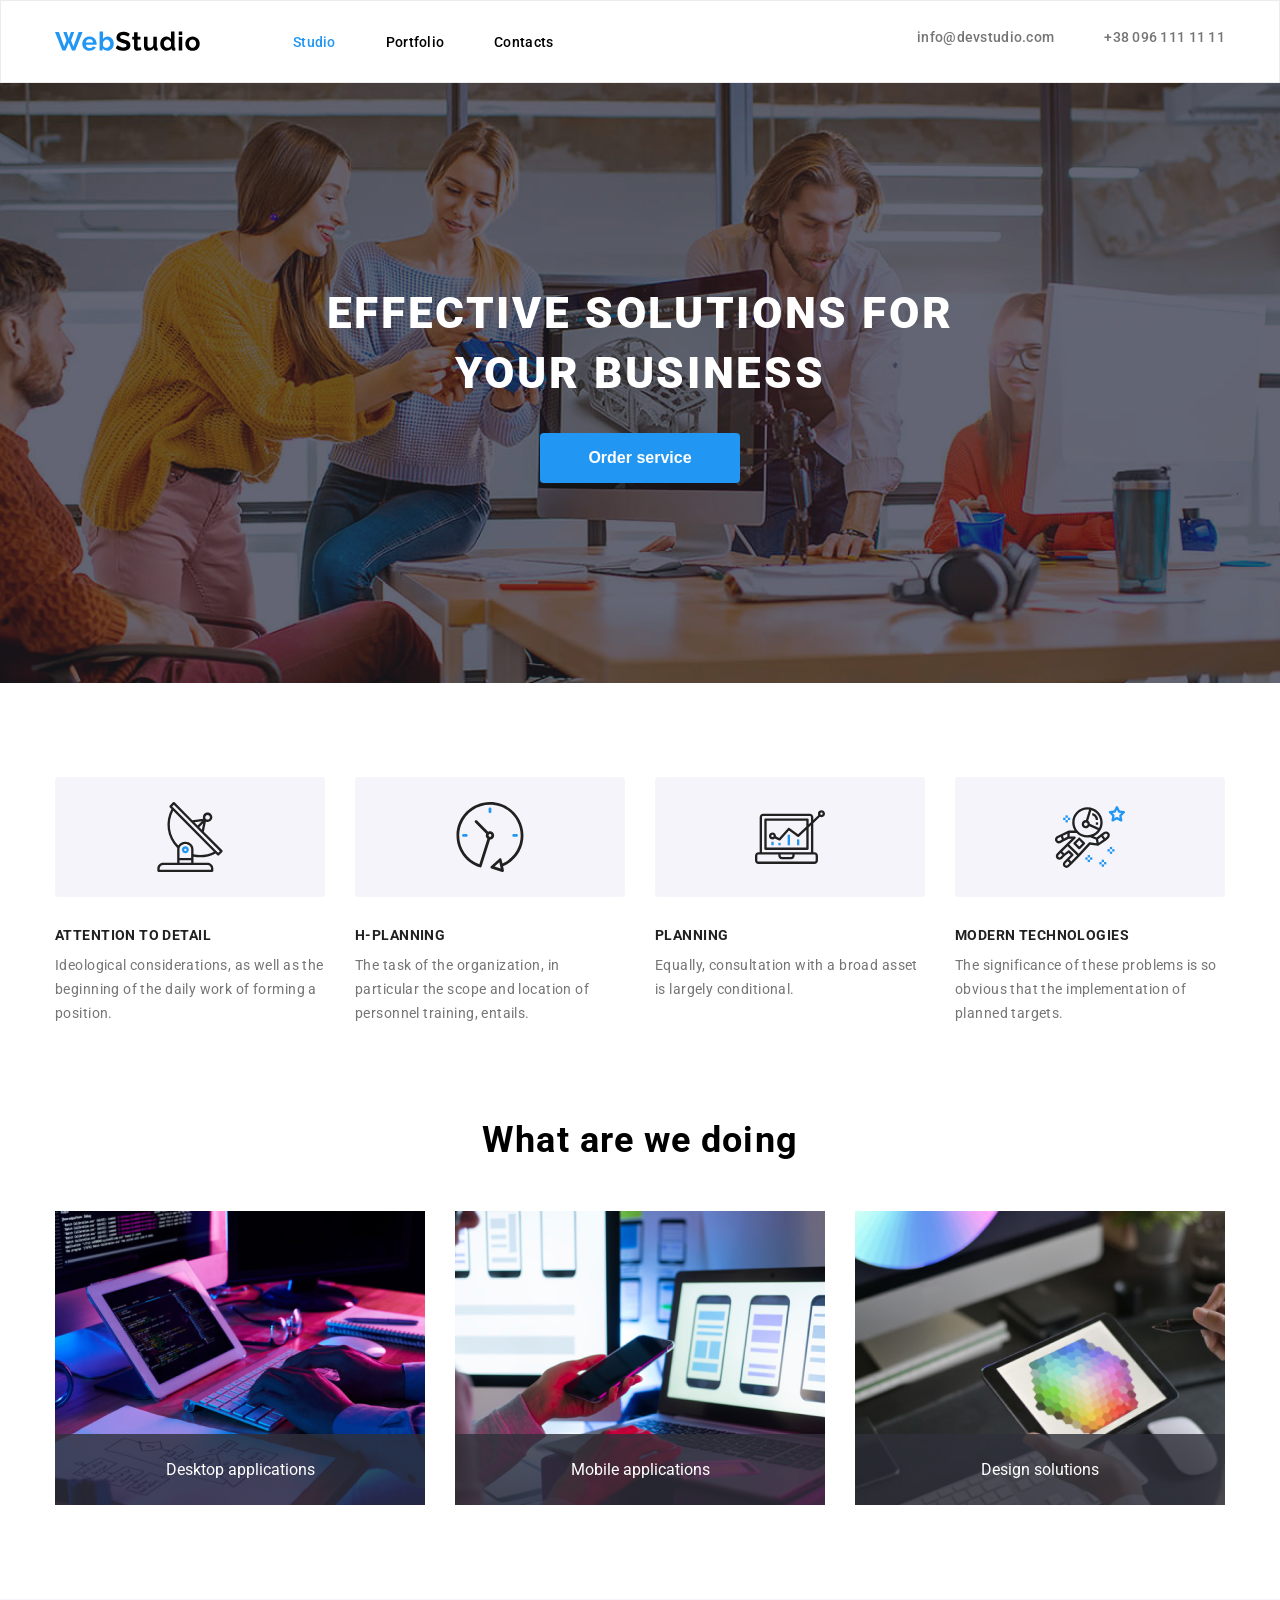
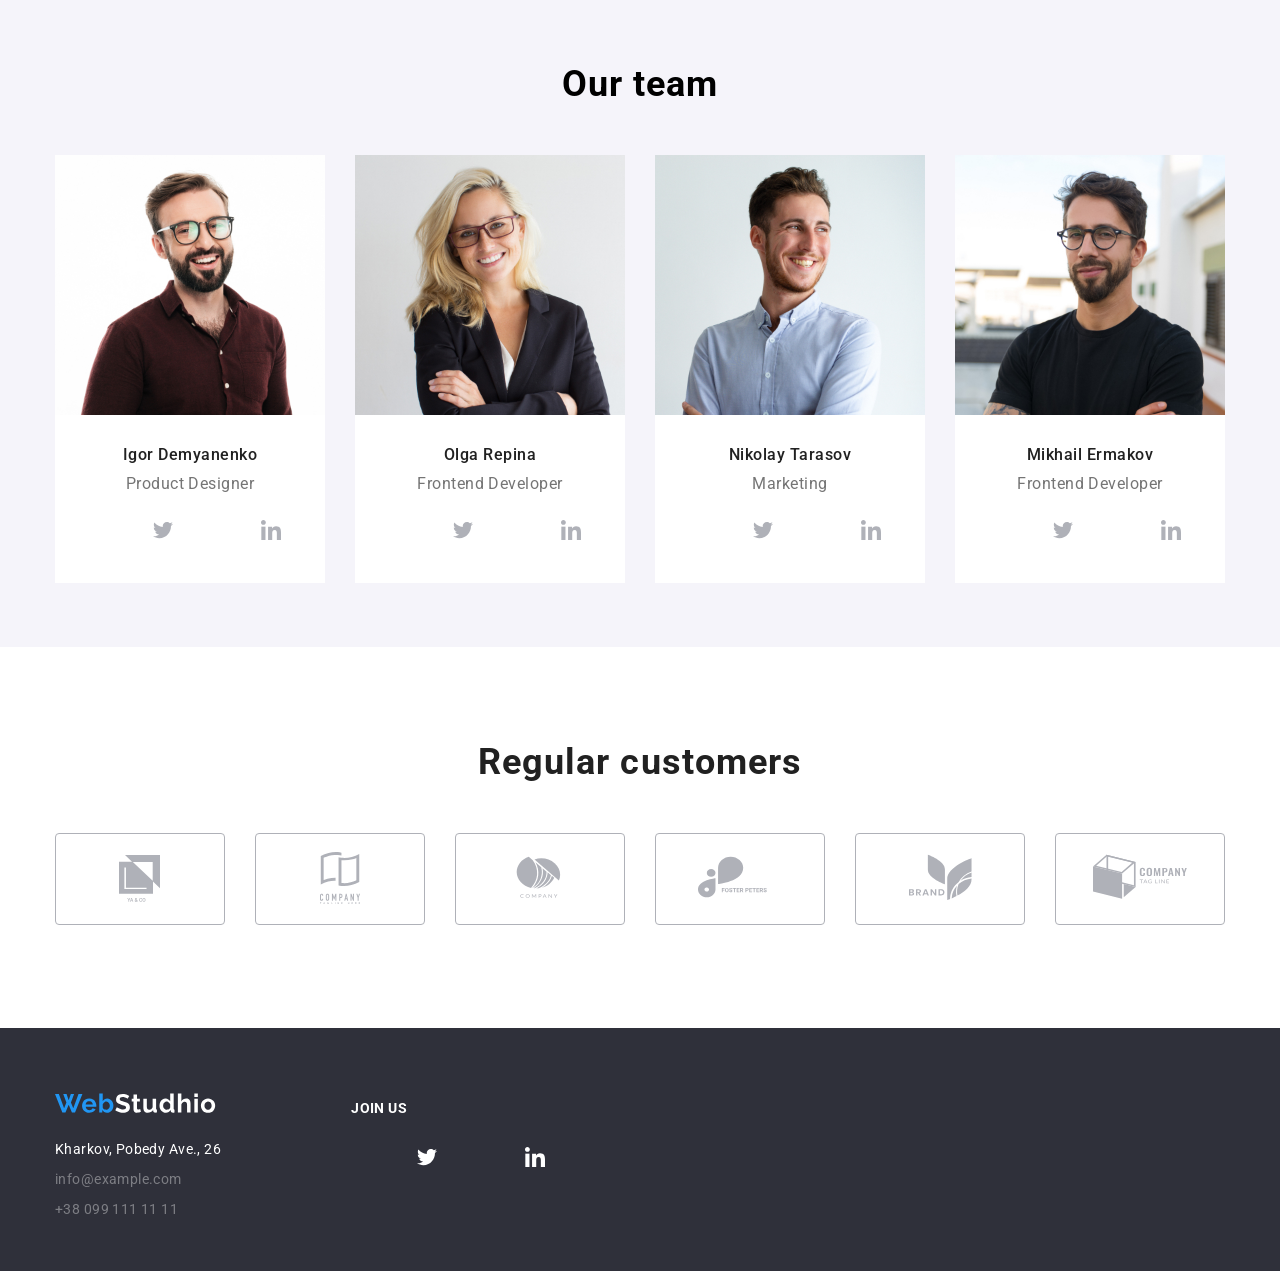
==== commit e944487e: "9th commit" ====
--- a/index.html
+++ b/index.html
@@ -117,18 +117,18 @@
             </div>
             <div class="join">
             <h3>join us</h3>
-            <div><ul class="svg-icon"><li class="hover-li"><a href="#" class="svg-a"><svg class="svg-style"><use href="/img/sprite.svg#instagram"></use></svg></a></li>
-                        <li class="hover-li"><a href="#" class="svg-a"><svg class="svg-style"><use href="/img/sprite.svg#twitter"></use></svg></a></li>
-                        <li class="hover-li"><a href="#" class="svg-a"><svg class="svg-style"><use href="/img/sprite.svg#facebook"></use></svg></a></li>
-                        <li class="hover-li"><a href="#" class="svg-a"><svg class="svg-style"><use href="/img/sprite.svg#linkedin"></use></svg></a></li>
+            <div><ul class="svg-icon"><li class="hover-li"><a href="#" class="svg-a"><svg class="svg-style footer-svg"><use href="/img/sprite.svg#instagram"></use></svg></a></li>
+                        <li class="hover-li"><a href="#" class="svg-a"><svg class="svg-style footer-svg"><use href="/img/sprite.svg#twitter"></use></svg></a></li>
+                        <li class="hover-li"><a href="#" class="svg-a"><svg class="svg-style footer-svg"><use href="/img/sprite.svg#facebook"></use></svg></a></li>
+                        <li class="hover-li"><a href="#" class="svg-a"><svg class="svg-style footer-svg"><use href="/img/sprite.svg#linkedin"></use></svg></a></li>
                     </ul></div>
         </div>
         </div>
     </footer>
     <svg xmlns="http://www.w3.org/2000/svg" class="svg-hiden">
-        <simbol viewBox="0 0 106 60" fill="none" id="clogo1">
+        <symbol viewBox="0 0 106 60" fill="none" id="clogo1">
 <path fill-rule="evenodd" clip-rule="evenodd" d="M38 7L45.0078 13.6341L32 13.6265V45.8137H66V33.507L73 40.1338V7H38ZM65.6924 32.7283L45.8226 13.918H65.6924V32.7283ZM59.5231 41.1055H37.3801V19.4579H38.9453V39.6397H59.5231V41.1055ZM42.6089 50.0991L41.791 51.7837L40.9731 50.0991H40.2871L41.481 52.3452V53.6538H42.1011V52.3452L43.2925 50.0991H42.6089ZM43.6367 53.6538L43.9248 52.8262H45.3018L45.5923 53.6538H46.2368L44.8916 50.0991H44.3374L42.9946 53.6538H43.6367ZM44.6133 50.8535L45.1284 52.3281H44.0981L44.6133 50.8535ZM47.8701 52.2427C47.7806 52.3794 47.7358 52.5299 47.7358 52.6943C47.7358 52.9938 47.8408 53.2371 48.0508 53.4243C48.2624 53.6099 48.5439 53.7026 48.8955 53.7026C49.2471 53.7026 49.5498 53.6074 49.8037 53.417L50.0039 53.6538H50.6924L50.1699 53.0361C50.375 52.7562 50.4775 52.3973 50.4775 51.9595H49.9624C49.9624 52.1987 49.9128 52.416 49.8135 52.6113L49.1274 51.8008L49.3691 51.625C49.54 51.5013 49.6629 51.3776 49.7378 51.2539C49.8127 51.1286 49.8501 50.9919 49.8501 50.8438C49.8501 50.6191 49.7671 50.4312 49.6011 50.2798C49.4367 50.1268 49.2251 50.0503 48.9663 50.0503C48.6798 50.0503 48.452 50.1317 48.2827 50.2944C48.1134 50.4556 48.0288 50.6753 48.0288 50.9536C48.0288 51.0675 48.0557 51.1855 48.1094 51.3076C48.1647 51.4297 48.2616 51.5778 48.3999 51.752C48.1362 51.9408 47.9596 52.1043 47.8701 52.2427ZM49.4741 53.0288C49.3 53.1623 49.1128 53.229 48.9126 53.229C48.7352 53.229 48.5936 53.1777 48.4878 53.0752C48.382 52.9727 48.3291 52.8392 48.3291 52.6748C48.3291 52.4844 48.4268 52.3151 48.6221 52.167L48.6978 52.1133L49.4741 53.0288ZM48.8369 51.4541C48.6693 51.2474 48.5854 51.0757 48.5854 50.939C48.5854 50.8201 48.6196 50.7217 48.688 50.6436C48.7563 50.5654 48.8483 50.5264 48.9639 50.5264C49.0713 50.5264 49.16 50.5597 49.23 50.6265C49.3 50.6916 49.335 50.7705 49.335 50.8633C49.335 51.0033 49.2845 51.118 49.1836 51.2075L49.1079 51.2686L48.8369 51.4541ZM54.623 53.3853C54.8672 53.172 55.0072 52.8758 55.043 52.4966H54.4277C54.3952 52.7505 54.3179 52.932 54.1958 53.041C54.0737 53.1501 53.8914 53.2046 53.6489 53.2046C53.3836 53.2046 53.1818 53.1037 53.0435 52.9019C52.9067 52.7 52.8384 52.4071 52.8384 52.0229V51.708C52.8416 51.3288 52.9149 51.0415 53.0581 50.8462C53.203 50.6493 53.4097 50.5508 53.6782 50.5508C53.9093 50.5508 54.0843 50.6077 54.2031 50.7217C54.3236 50.834 54.3984 51.0179 54.4277 51.2734H55.043C55.0039 50.8844 54.8647 50.5833 54.6255 50.3701C54.3862 50.1569 54.0705 50.0503 53.6782 50.0503C53.3869 50.0503 53.1297 50.1195 52.9067 50.2578C52.6854 50.3962 52.5153 50.5931 52.3965 50.8486C52.2777 51.1042 52.2183 51.3996 52.2183 51.7349V52.0669C52.2231 52.394 52.2842 52.6813 52.4014 52.9287C52.5186 53.1761 52.6846 53.3674 52.8994 53.5024C53.1159 53.6359 53.3657 53.7026 53.6489 53.7026C54.0542 53.7026 54.3789 53.5968 54.623 53.3853ZM58.2534 52.8872C58.3739 52.6235 58.4341 52.3175 58.4341 51.9692V51.7715C58.4325 51.4248 58.3706 51.1213 58.2485 50.8608C58.1265 50.5988 57.9531 50.3986 57.7285 50.2603C57.5055 50.1203 57.2492 50.0503 56.9595 50.0503C56.6698 50.0503 56.4126 50.1211 56.188 50.2627C55.965 50.4027 55.7917 50.6053 55.668 50.8706C55.5459 51.1359 55.4849 51.4419 55.4849 51.7886V51.9888C55.4865 52.3289 55.5483 52.6292 55.6704 52.8896C55.7941 53.1501 55.9683 53.3511 56.1929 53.4927C56.4191 53.6326 56.6763 53.7026 56.9644 53.7026C57.2557 53.7026 57.5129 53.6326 57.7358 53.4927C57.9604 53.3511 58.133 53.1493 58.2534 52.8872ZM57.5918 50.8779C57.7415 51.0879 57.8164 51.3898 57.8164 51.7837V51.9692C57.8164 52.3696 57.7423 52.674 57.5942 52.8823C57.4478 53.0907 57.2378 53.1948 56.9644 53.1948C56.6942 53.1948 56.4826 53.0882 56.3296 52.875C56.1782 52.6618 56.1025 52.3599 56.1025 51.9692V51.7642C56.1058 51.3817 56.1823 51.0863 56.332 50.8779C56.4834 50.668 56.6925 50.563 56.9595 50.563C57.2329 50.563 57.4437 50.668 57.5918 50.8779Z" fill="currentColor"/>
-        </simbol>
+        </symbol>
 <symbol viewBox="0 0 106 60" fill="none" id="clogo2">
 <path fill-rule="evenodd" clip-rule="evenodd" d="M50.1136 6.93452H49.977C49.7671 6.92181 49.5571 6.91672 49.3471 6.91163H49.3471H49.3269H48.8918C48.4946 6.91163 48.0898 6.92181 47.6876 6.94215C47.6573 6.93994 47.6269 6.93994 47.5966 6.94215C43.9522 7.14863 40.3817 8.05951 37.0805 9.62492L36.6479 9.83344V31.9746L37.6598 31.6313C38.5477 31.3261 39.4938 31.0515 40.4728 30.7972C43.1193 30.1178 45.8367 29.7567 48.568 29.7216V32.6306C48.2062 32.6332 47.8546 32.6434 47.503 32.6612H47.4195C45.3175 32.7765 43.2317 33.0967 41.1913 33.6173C38.6072 34.2643 36.1143 35.2357 33.7716 36.5086V8.11189C36.2047 6.69275 38.8253 5.62687 41.5556 4.94596C43.9527 4.32705 46.4169 4.00931 48.8918 4H49.3193C49.8303 4.01271 50.3287 4.0356 50.7967 4.0712C52.0297 4.15778 53.2528 4.35263 54.4521 4.65353V7.51685C53.2874 7.24551 52.1032 7.06695 50.9105 6.98284C50.8863 6.98079 50.8621 6.97872 50.8379 6.97666C50.5911 6.95561 50.344 6.93452 50.1136 6.93452ZM55.1528 9.86138C55.7877 9.9097 56.4455 9.93259 57.1108 9.93259C59.7125 9.92307 62.3031 9.59083 64.8239 8.94339C67.4068 8.29396 69.8986 7.32178 72.2411 6.04956V33.9402C69.8067 35.3585 67.1853 36.4243 64.4546 37.1061C62.0571 37.7227 59.5931 38.0395 57.1184 38.0496C55.2433 38.0647 53.3737 37.8443 51.553 37.3935V9.32229C51.983 9.42146 52.4257 9.51301 52.876 9.58929C53.6147 9.7139 54.3939 9.80544 55.1528 9.86138ZM69.3471 10.0775L68.3352 10.4183C67.4042 10.7311 66.4657 11.0108 65.5221 11.26C62.7749 11.966 59.9514 12.3281 57.1158 12.3382C56.4556 12.3382 55.8485 12.3204 55.2616 12.2822L54.4546 12.2288V32.3178V35.0057L55.1477 35.0667C55.7903 35.1227 56.4531 35.1506 57.1209 35.1506C59.3544 35.1412 61.5781 34.8533 63.7412 34.2937C65.5223 33.8469 67.2552 33.2243 68.9145 32.4348L69.3471 32.2263V10.0775Z" fill="currentColor"/>
 <path d="M35.7371 46.212C35.5917 46.0611 35.4163 45.9427 35.2224 45.8642C35.0284 45.7858 34.8203 45.7492 34.6114 45.7568C34.3888 45.7539 34.1678 45.7954 33.9613 45.8789C33.7719 45.9543 33.5998 46.0677 33.4553 46.212C33.3125 46.3568 33.2013 46.5301 33.129 46.7206C33.0497 46.9203 33.0101 47.1337 33.0126 47.3487V51.1427C33.0036 51.4101 33.0546 51.676 33.1619 51.9209C33.2514 52.1153 33.3807 52.2886 33.5413 52.4294C33.693 52.5571 33.871 52.6492 34.0625 52.699C34.2469 52.7508 34.4376 52.7774 34.6291 52.7778C34.8404 52.7799 35.0495 52.7348 35.2413 52.6456C35.4309 52.5626 35.6028 52.4434 35.7473 52.2947C35.8881 52.1473 36.0005 51.9748 36.0786 51.7861C36.1597 51.5948 36.201 51.3888 36.2001 51.1809V50.7562H35.2084V51.0944C35.2114 51.2099 35.1916 51.3248 35.1502 51.4326C35.1179 51.5134 35.0688 51.5862 35.006 51.6462C34.9446 51.6959 34.8742 51.733 34.7986 51.7556C34.7316 51.7779 34.6617 51.7899 34.5912 51.7912C34.5026 51.8015 34.413 51.7881 34.3312 51.7524C34.2495 51.7166 34.1786 51.6599 34.1257 51.5877C34.0322 51.4353 33.9864 51.2581 33.9942 51.0792V47.542C33.988 47.3458 34.0297 47.1511 34.1156 46.9749C34.1671 46.8948 34.2399 46.8309 34.3258 46.7904C34.4117 46.75 34.5071 46.7346 34.6013 46.746C34.6868 46.743 34.7717 46.7608 34.8488 46.798C34.9259 46.8352 34.9929 46.8907 35.044 46.9596C35.155 47.1053 35.213 47.2848 35.2084 47.4682V47.7963H36.19V47.4097C36.1919 47.1827 36.1507 46.9575 36.0685 46.746C35.9953 46.5473 35.8825 46.3656 35.7371 46.212Z" fill="currentColor"/>
--- a/css/style.css
+++ b/css/style.css
@@ -1,5 +1,7 @@
 
-      *{
+      *,
+      *::before,
+      *::after{
         box-sizing: border-box;
         }
 html, body, div, span, applet, object, iframe,
@@ -99,6 +101,7 @@
         width: 1200px;
         margin:0 auto;
         padding: 0 15px;
+        transition: 1s linear;
     }
     .title{
         font-size: 36px;
@@ -137,7 +140,8 @@
         position: absolute;
         top: 100%;
         left:0;
-        display: none;
+        transform: scale(0) translateX(1000px);
+        transition: 2s linear;
     }
     .filters-item{
     background: var(--button-color);
@@ -149,7 +153,7 @@
         padding: 5px;
     }
     .filters:hover>.filters-list{
-        display: block;
+        transform: scale(1) translateX(0);
     }
     .contacts{
         position: relative;
@@ -158,7 +162,8 @@
         position: absolute;
         top:0;
         right:100%;
-        display: none;
+        transform:scale(0);
+        transition: 2s linear;
     }
     .contacts-item{
         background: var(--button-color);
@@ -169,7 +174,7 @@
         padding: 5px;
     }
     .contacts:hover>.contacts-list{
-        display: block;
+        transform:scale(1);
     }
     .header-link.active{
         color: var(--button-color);
@@ -502,6 +507,7 @@
 /* Cards hover */
 .image-div{
 position: relative;
+overflow: hidden;
 }
 .image-div>div{
 position: absolute;
@@ -511,15 +517,17 @@
 color: var(--background-color);
 padding: 24px;
 background-color: rgb(33, 150, 243, .5);
-display: none;
+transform: translateY(100%);
+transition: 1s linear;
+align-content: center;
 }
 .portfolio-card:hover>div>.image-div>div{
-    display: block;
-    align-content: center;
+    transform: translateY(0);
 }
 .nowrap{
     text-wrap:nowrap;
 }
+ /* Index-icons section */
 .svg-style{
     width: 20px;
     height: 20px;
@@ -544,6 +552,7 @@
 }
 .svg-a:hover>.svg-style{
     color: var(--background-color);
+    transition:1s 1s linear;
 }
 .svg-a{
     display: block;
@@ -551,6 +560,7 @@
     height: 100%;
     align-content: center;
     text-align: center;
+    transition: 2s;
 }
 .footer-flex{
         display: flex;
@@ -585,9 +595,8 @@
 }
 .customers-item {
 height: 92px;
-width: 170px;
-
 display: flex;
+flex: 1 1 16%;
 justify-content: center;
 align-items: center;
 }
@@ -595,15 +604,16 @@
         color: #AFB1B8;
         width: 106px;
         height: 60px;
+        transition: 1s;
 }
 .customers-item>a{
-    display: block;
     width: 100%;
     height: 100%;
     align-content: center;
     text-align: center;
     border: #AFB1B8 1px solid;
     border-radius: 4px;
+    transition: 1s;
 }
 .customers-item>a:hover>.csvg{
     color: var(--button-color);
@@ -619,4 +629,74 @@
     line-height: 42px;
     color: var(--title-color);
     padding: 94px 0 50px;
+}
+.svg-a> .footer-svg{
+    color: var(--background-color);
+}
+ /* Side-menu */
+    .side-menu{
+    position: fixed;
+    top:0;
+    left:0;
+    width: 60px;
+    height: 100vh;
+    border-right: #2F303A 1px solid;
+    background-color: var(--person-color);
+    z-index: 10;
+    transition: 1s linear;
+    }
+    .burger{
+        width: 40px;
+        height: 30px;
+        position: relative;
+        top:30px;
+        left:10px;
+        cursor: pointer;
+    }
+    .burger::before, .burger::after, .burger span{
+        content: "";
+        position: absolute;
+        top: 0;
+        left: 0;
+        right: 0;
+        height: 4px;
+        background: var(--title-color);
+    }
+    .burger span{
+        top:50%;
+        transform: translateY(-50%);
+    }
+    .burger::after{
+        top: auto;
+        bottom: 0;
+    }
+    .side-menu:hover{
+        width: 200px;
+    }
+    body:has(.side-menu:hover) .container{
+        transform: translateX(100px);
+    }
+    body:has(.side-menu:hover) .menu-title{
+        transform: scale(1);
+    }
+    body:has(.side-menu:hover) .menu-list{
+        transform: translateX(0);
+    }
+    .menu-title {
+    padding: 0px 60px 30px;
+    text-align: center;
+    font-weight: 700;
+    font-size: 26px;
+    line-height: 30px;
+    letter-spacing: 0.03em;
+    text-transform: uppercase;
+    color: var(--title-color);
+    transform: scale(0);
+    transition: 1s linear;
+}
+.menu-list {
+    padding: 20px;
+    transform: translateX(-200px);
+    transition: 1s linear;
+    text-wrap: nowrap;
 }
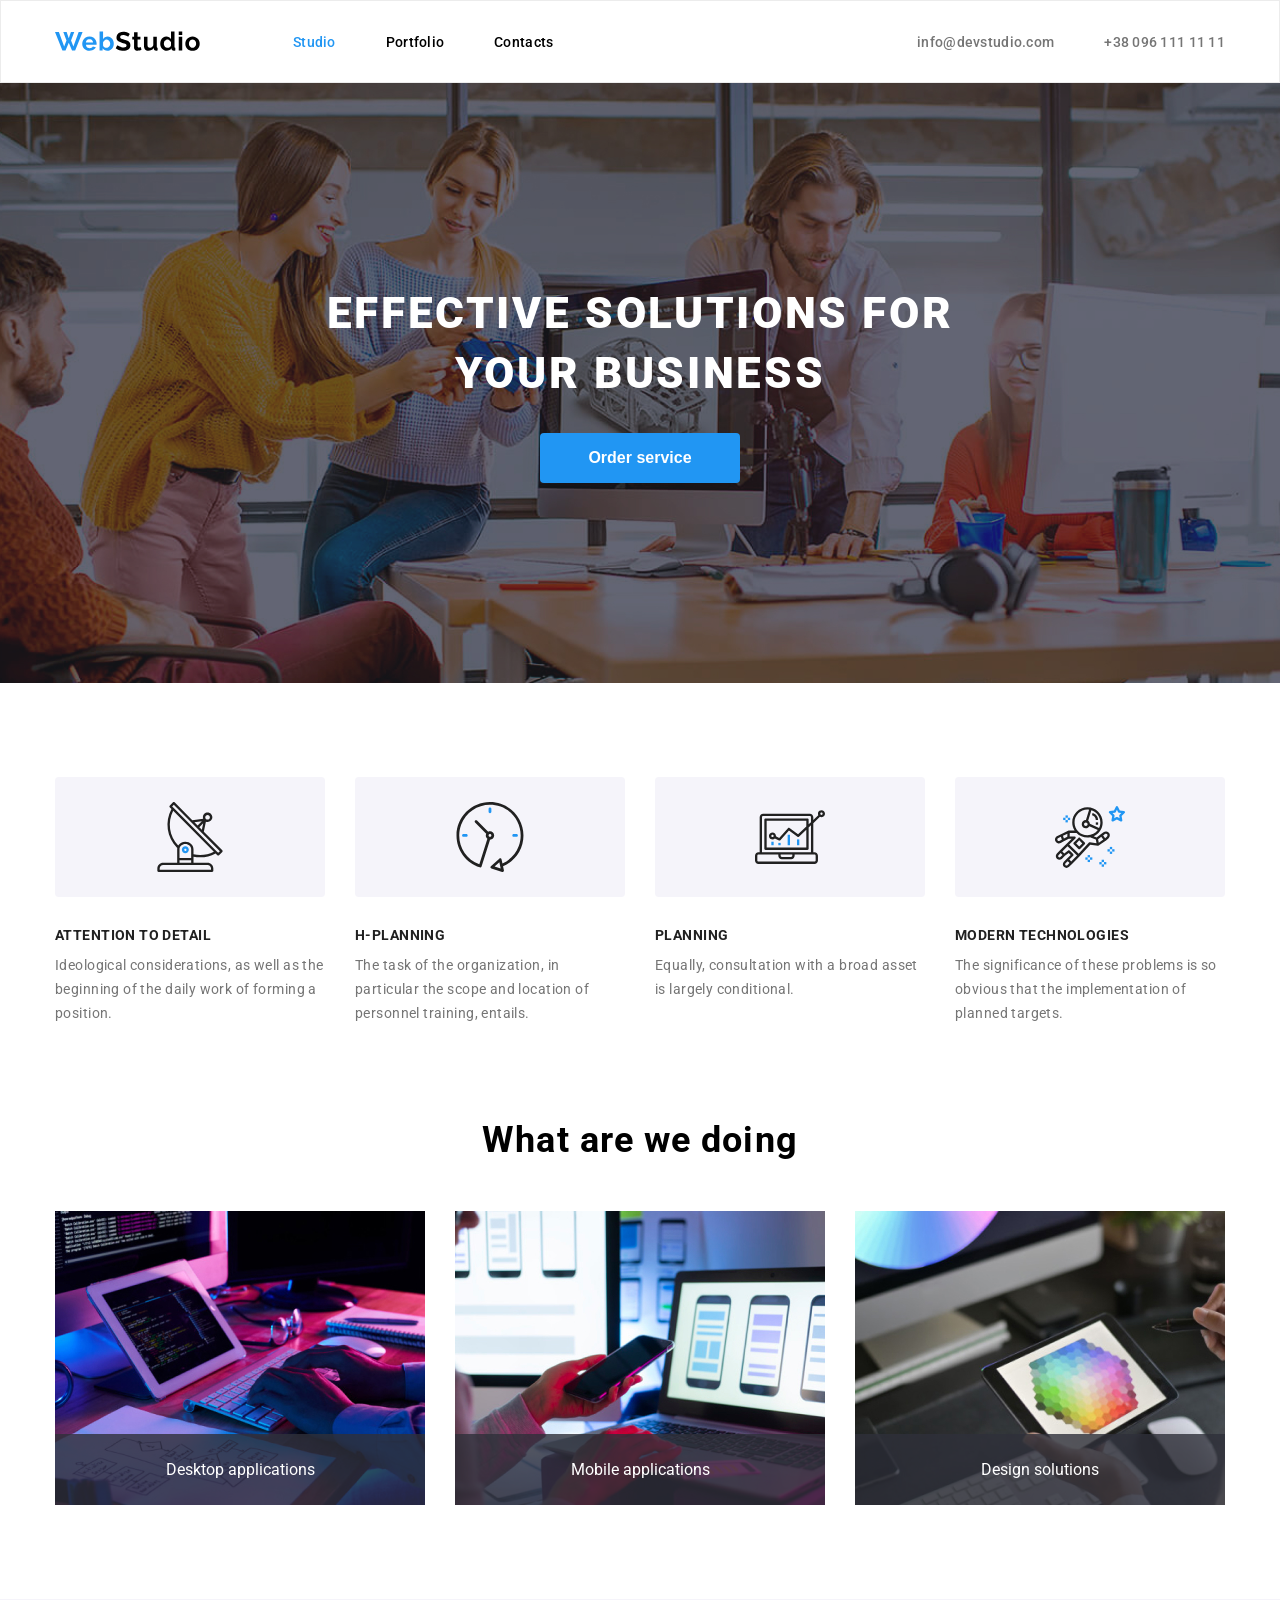
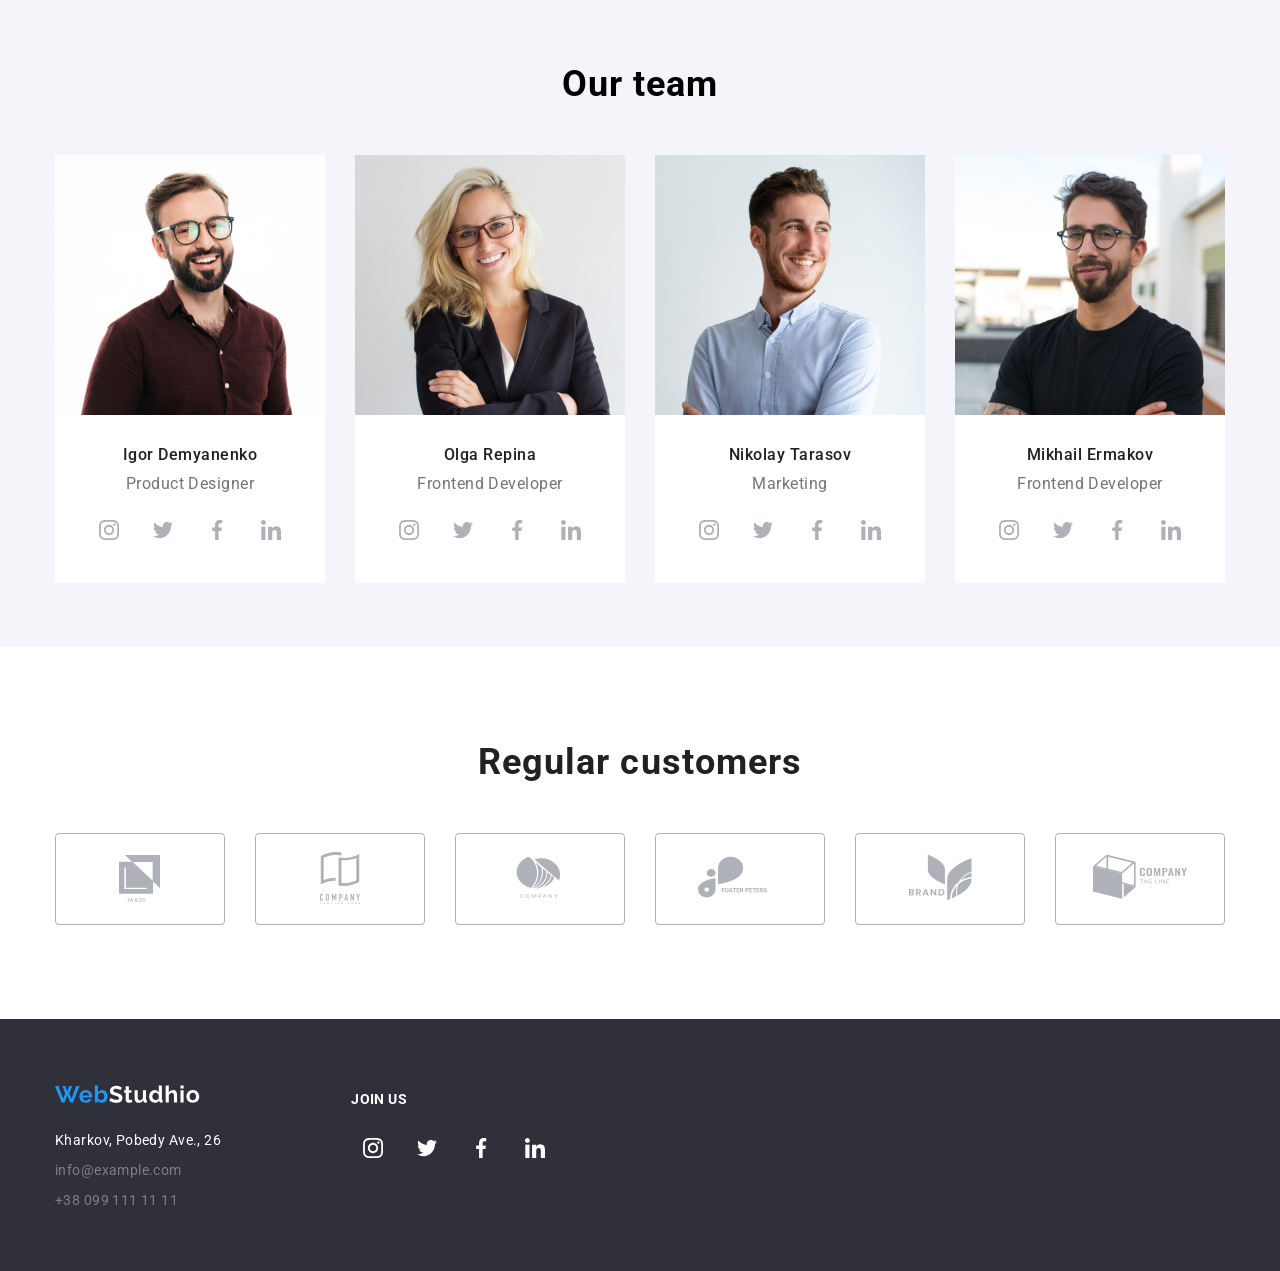
==== commit 16118dd5: "adaptive page" ====
--- a/index.html
+++ b/index.html
@@ -26,6 +26,9 @@
                 <li><a href="tel:380961111111" class="contact">+38 096 111 11 11</a></li>
                 </ul>
             </nav>
+            <div class="header-burger">
+                <span></span>
+            </div>
         </div>
     </div>
     </header>
@@ -105,9 +108,9 @@
     </main>
     <footer class="footer">
         <div class="container footer-flex">
-            <div>
+            <div class="footer-flex-adapt">
             <a href="index.html">
-                <img class="footer-logo" src="img/WebStudhio.svg" alt="WebStudhio" width="161" height="31">
+                <img class="footer-logo" src="img/WebStudhio.svg" alt="WebStudhio" width="145" height="31">
             </a>
             <ul class="footer-list">
             <li class="adress">Kharkov, Pobedy Ave., 26</li>
--- a/css/style.css
+++ b/css/style.css
@@ -98,10 +98,9 @@
         text-decoration: none;
     }
     .container{
-        width: 1200px;
+        max-width: 1200px;
         margin:0 auto;
         padding: 0 15px;
-        transition: 1s linear;
     }
     .title{
         font-size: 36px;
@@ -196,7 +195,7 @@
         /* Footer section */
     .footer{
         background-color: var(--block-color);
-        padding: 60px 0 51px;
+        padding: 60px 0;
         font-weight: 400;
         font-size: 14px;
         letter-spacing: 0.03em;
@@ -209,16 +208,17 @@
         line-height: 21px;
     }
     .footer-contact{
+        display: inline-block;
         color: #FFFFFF60;
         line-height: 21px;
     }
     .footer-list{
         margin-top: 20px;
     }
-    ul li{
+    .footer-list>li{
         margin-bottom: 9px;
     }
-    ul li:last-child{
+    .footer-list>li:last-child{
         margin: 0;
     }
         /* Hero section */
@@ -263,6 +263,7 @@
         font-size: 16px;
         border-radius: 4px;
         margin-top: 30px;
+        cursor: pointer;
     }
 
     /* Advan section */
@@ -280,7 +281,7 @@
     .advan-text::before{
         content: '';
         background: #F5F4FA 50%;
-        width: 270px;
+        max-width: 100%;
         height: 120px;
         border-radius: 4px;
         position: absolute;
@@ -343,11 +344,20 @@
         gap: 30px;
         margin: 50px 0 0;
     }
+    .act-img-container{
+        cursor: pointer;
+    }
+    .act-img-container img{
+        max-width: 100%;
+        height: auto;
+        display: block;
+    }
     /* Team section */
     .team{
         text-align: center;
         background-color: var(--person-color);
         min-height: 648px;
+        width: 100%;
         display: flex;
         flex-direction: column;
         justify-content: center;
@@ -475,8 +485,9 @@
 margin: 0 -15px;
 }
 .portfolio-card {
-flex: 0 0 33.333%;
+flex: 1 1 30%;
 padding: 0 15px;
+cursor: pointer;
 }
 .portfolio-card > div {
 border: #EEEEEE 1px solid;
@@ -484,7 +495,7 @@
 .image-div>img{
     object-fit: cover;
     width: 100%;
-    height: 294px;
+    max-height: 294px;
 }
 .card-title {
 padding: 20px;
@@ -526,6 +537,7 @@
 }
 .nowrap{
     text-wrap:nowrap;
+    transition: 1s linear;
 }
  /* Index-icons section */
 .svg-style{
@@ -673,14 +685,20 @@
     .side-menu:hover{
         width: 200px;
     }
-    body:has(.side-menu:hover) .container{
-        transform: translateX(100px);
+    body:has(.side-menu:hover) .container1{
+        padding: 0 15px 0 200px;
     }
     body:has(.side-menu:hover) .menu-title{
         transform: scale(1);
     }
     body:has(.side-menu:hover) .menu-list{
         transform: translateX(0);
+    }
+    body:has(.side-menu:hover) .nowrap{
+    font-size: 16px;
+    line-height: 36px;
+    font-weight: 700;
+    letter-spacing: 0.03em;
     }
     .menu-title {
     padding: 0px 60px 30px;
@@ -699,4 +717,158 @@
     transform: translateX(-200px);
     transition: 1s linear;
     text-wrap: nowrap;
+}
+.container1{
+    max-width: 1200px;
+    margin:0 auto;
+    padding: 0 15px 0 60px;
+    transition: padding 1s linear;
+}
+.portfolio-card1{
+    flex:0 0 30%;
+    padding: 0 15px;
+}
+.header-burger{
+    display: none;
+} 
+
+ /* Adaptive main page */
+@media(max-width:1024px){
+    .header-nav, .header-contact{
+        display: none;
+    }
+    .header-burger{
+        display:block;
+        width: 24px;
+        height: 16px;
+        position: relative;
+        top:0px;
+        left:0px;
+        cursor: pointer;
+    }
+    .header-burger::before, .header-burger::after, .header-burger span{
+        content: "";
+        position: absolute;
+        top: 0;
+        left: 0;
+        right: 0;
+        height: 3px;
+        background: var(--title-color);
+    }
+    .header-burger span{
+        top:50%;
+        transform: translateY(-50%);
+    }
+    .header-burger::after{
+        top: auto;
+        bottom: 0;
+    }
+    .header-container{
+        display: flex;
+        justify-content: space-between;
+        align-items: center;
+    }
+    .team-container{
+        flex-wrap: wrap;
+        margin-top: 30px;
+    }
+    .person{
+        flex: 1 1 47%;
+    }
+    .person>img{
+        height: auto;
+    }
+    .customers{
+        display: none;
+    }
+    .team{
+        padding: 60px 0;
+    }
+    .activity{
+        padding-bottom: 60px;
+    }
+    .activity-container{
+        margin-top: 30px;
+    }
+    .advan{
+        padding: 60px 0;
+    }
+    .hero-container{
+        min-height: 400px;
+    }
+}
+@media(max-width:600px){
+    .header-logo img{
+        max-width: 134px;
+        max-height: 28px;
+    }
+    .header{
+        padding: 16px 0;
+    }
+    .main-title{
+        line-height: 42px;
+        font-size: 26px;
+        max-width: 360px;
+    }
+    .advan-container{
+        flex-wrap: wrap;
+    }
+    .description{
+        flex: 1 1 90%;
+    }
+    .activity{
+        display: none;
+    }
+    .person{
+        flex: 1 1 90%;
+    }
+    .team>div>h2{
+        font-size: 28px;
+        line-height: 33px;
+    }
+    .join{
+        display: none;
+    }
+    .footer-flex{
+        justify-content: center;
+        align-items: center;
+    }
+    .footer-flex-adapt{
+        text-align: center;
+    }
+}
+/* Adaptive portfolio page */
+@media(max-width:1024px){
+    .side-menu{
+        display: none;
+    }
+    .container1{
+        padding: 0 15px;
+    }
+    .image-div>div{
+        display: none;
+    }
+    .portfolio-card{
+        flex: 1 1 40%;
+    }
+    .image-div>img{
+        height: auto;
+    }
+    .card-title>.nowrap{
+        font-size: 12px;
+        letter-spacing: 0;
+    }
+}
+@media(max-width:600px){
+    .projects{
+        padding: 60px 0;
+    }
+    .nav{
+        flex-wrap: wrap;
+        justify-content: flex-start;
+        padding-bottom: 40px;
+    }
+    .portfolio-card{
+        flex: 1 1 90%;
+    }
 }
